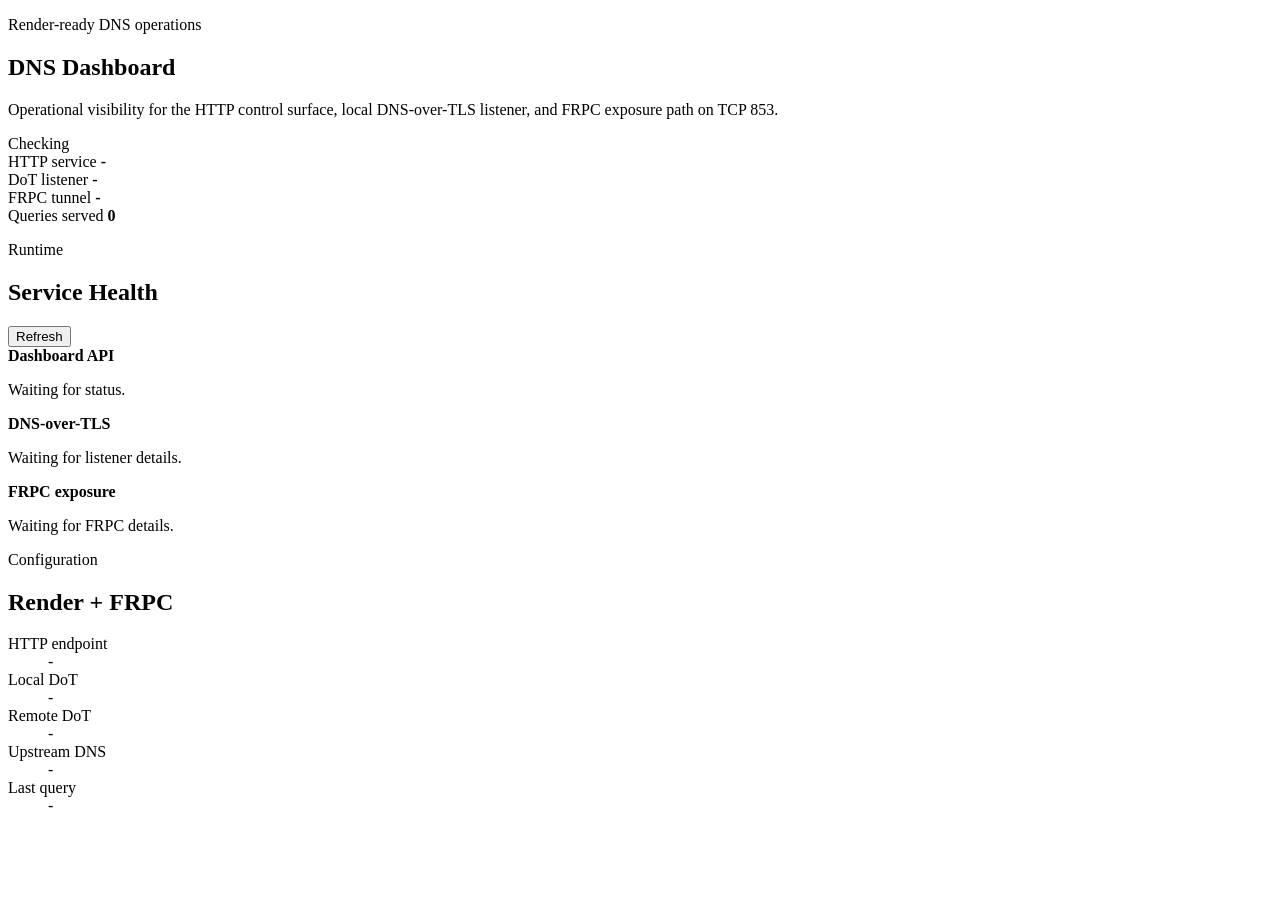
==== app/static/index.html @ 8aef6c22 "Refine dashboard status layout" ====
<!doctype html>
<html lang="en">
  <head>
    <meta charset="utf-8">
    <meta name="viewport" content="width=device-width, initial-scale=1">
    <title>DNS Dashboard</title>
    <link rel="stylesheet" href="/styles.css">
  </head>
  <body>
    <main class="shell">
      <section class="hero">
        <div>
          <p class="eyebrow">Render-ready DNS operations</p>
          <h1>DNS Dashboard</h1>
          <p class="subhead">Operational visibility for the HTTP control surface, local DNS-over-TLS listener, and FRPC exposure path on TCP 853.</p>
        </div>
        <div class="status-pill" id="overallStatus">Checking</div>
      </section>

      <section class="grid metrics" aria-label="Service metrics">
        <article>
          <span>HTTP service</span>
          <strong id="httpStatus">-</strong>
        </article>
        <article>
          <span>DoT listener</span>
          <strong id="dotStatus">-</strong>
        </article>
        <article>
          <span>FRPC tunnel</span>
          <strong id="frpcStatus">-</strong>
        </article>
        <article>
          <span>Queries served</span>
          <strong id="queryCount">0</strong>
        </article>
      </section>

      <section class="layout">
        <div class="panel">
          <div class="panel-head">
            <div>
              <p class="eyebrow">Runtime</p>
              <h2>Service Health</h2>
            </div>
            <button id="refreshButton" type="button">Refresh</button>
          </div>
          <div class="timeline">
            <div>
              <span class="dot ok" id="apiDot"></span>
              <div>
                <strong>Dashboard API</strong>
                <p id="apiDetail">Waiting for status.</p>
              </div>
            </div>
            <div>
              <span class="dot neutral" id="dotDot"></span>
              <div>
                <strong>DNS-over-TLS</strong>
                <p id="dotDetail">Waiting for listener details.</p>
              </div>
            </div>
            <div>
              <span class="dot neutral" id="frpcDot"></span>
              <div>
                <strong>FRPC exposure</strong>
                <p id="frpcDetail">Waiting for FRPC details.</p>
              </div>
            </div>
          </div>
        </div>

        <aside class="panel config-panel">
          <p class="eyebrow">Configuration</p>
          <h2>Render + FRPC</h2>
          <dl>
            <div><dt>HTTP endpoint</dt><dd id="httpPort">-</dd></div>
            <div><dt>Local DoT</dt><dd id="dotPort">-</dd></div>
            <div><dt>Remote DoT</dt><dd id="remotePort">-</dd></div>
            <div><dt>Upstream DNS</dt><dd id="upstreamDns">-</dd></div>
            <div><dt>Last query</dt><dd id="lastQuery">-</dd></div>
          </dl>
          <p class="note" id="frpcError"></p>
          <p class="note subtle" id="frpcLog"></p>
        </aside>
      </section>
    </main>
    <script src="/app.js"></script>
  </body>
</html>
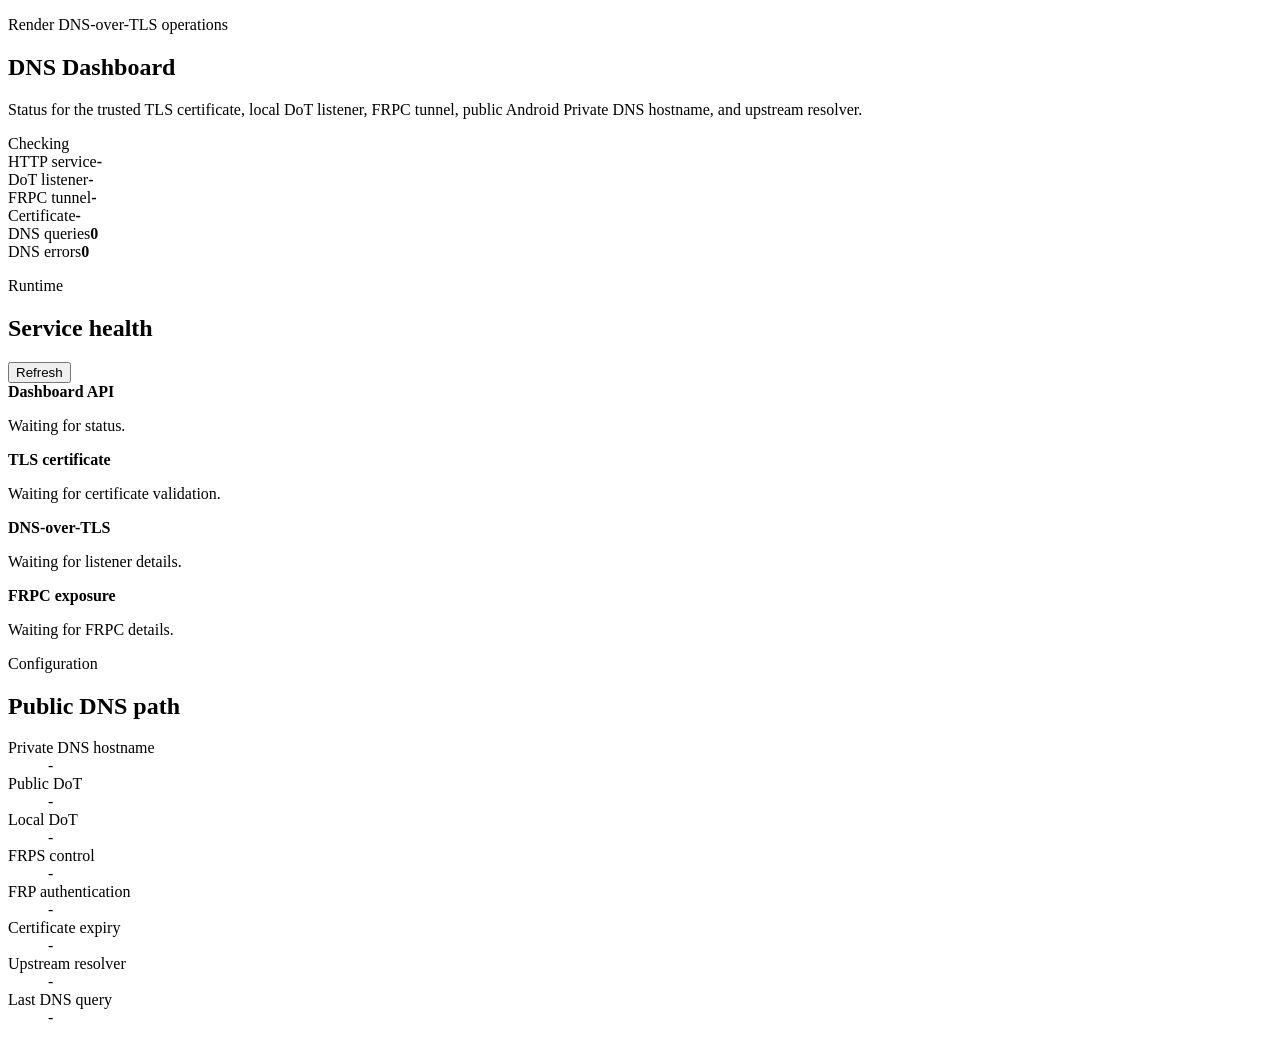
==== commit bcf9bce9: "Expand production dashboard status" ====
--- a/app/static/index.html
+++ b/app/static/index.html
@@ -10,30 +10,20 @@
     <main class="shell">
       <section class="hero">
         <div>
-          <p class="eyebrow">Render-ready DNS operations</p>
+          <p class="eyebrow">Render DNS-over-TLS operations</p>
           <h1>DNS Dashboard</h1>
-          <p class="subhead">Operational visibility for the HTTP control surface, local DNS-over-TLS listener, and FRPC exposure path on TCP 853.</p>
+          <p class="subhead">Status for the trusted TLS certificate, local DoT listener, FRPC tunnel, public Android Private DNS hostname, and upstream resolver.</p>
         </div>
         <div class="status-pill" id="overallStatus">Checking</div>
       </section>
 
       <section class="grid metrics" aria-label="Service metrics">
-        <article>
-          <span>HTTP service</span>
-          <strong id="httpStatus">-</strong>
-        </article>
-        <article>
-          <span>DoT listener</span>
-          <strong id="dotStatus">-</strong>
-        </article>
-        <article>
-          <span>FRPC tunnel</span>
-          <strong id="frpcStatus">-</strong>
-        </article>
-        <article>
-          <span>Queries served</span>
-          <strong id="queryCount">0</strong>
-        </article>
+        <article><span>HTTP service</span><strong id="httpStatus">-</strong></article>
+        <article><span>DoT listener</span><strong id="dotStatus">-</strong></article>
+        <article><span>FRPC tunnel</span><strong id="frpcStatus">-</strong></article>
+        <article><span>Certificate</span><strong id="certificateStatus">-</strong></article>
+        <article><span>DNS queries</span><strong id="queryCount">0</strong></article>
+        <article><span>DNS errors</span><strong id="errorCount">0</strong></article>
       </section>
 
       <section class="layout">
@@ -41,46 +31,44 @@
           <div class="panel-head">
             <div>
               <p class="eyebrow">Runtime</p>
-              <h2>Service Health</h2>
+              <h2>Service health</h2>
             </div>
             <button id="refreshButton" type="button">Refresh</button>
           </div>
           <div class="timeline">
             <div>
               <span class="dot ok" id="apiDot"></span>
-              <div>
-                <strong>Dashboard API</strong>
-                <p id="apiDetail">Waiting for status.</p>
-              </div>
+              <div><strong>Dashboard API</strong><p id="apiDetail">Waiting for status.</p></div>
+            </div>
+            <div>
+              <span class="dot neutral" id="certificateDot"></span>
+              <div><strong>TLS certificate</strong><p id="certificateDetail">Waiting for certificate validation.</p></div>
             </div>
             <div>
               <span class="dot neutral" id="dotDot"></span>
-              <div>
-                <strong>DNS-over-TLS</strong>
-                <p id="dotDetail">Waiting for listener details.</p>
-              </div>
+              <div><strong>DNS-over-TLS</strong><p id="dotDetail">Waiting for listener details.</p></div>
             </div>
             <div>
               <span class="dot neutral" id="frpcDot"></span>
-              <div>
-                <strong>FRPC exposure</strong>
-                <p id="frpcDetail">Waiting for FRPC details.</p>
-              </div>
+              <div><strong>FRPC exposure</strong><p id="frpcDetail">Waiting for FRPC details.</p></div>
             </div>
           </div>
         </div>
 
         <aside class="panel config-panel">
           <p class="eyebrow">Configuration</p>
-          <h2>Render + FRPC</h2>
+          <h2>Public DNS path</h2>
           <dl>
-            <div><dt>HTTP endpoint</dt><dd id="httpPort">-</dd></div>
-            <div><dt>Local DoT</dt><dd id="dotPort">-</dd></div>
-            <div><dt>Remote DoT</dt><dd id="remotePort">-</dd></div>
-            <div><dt>Upstream DNS</dt><dd id="upstreamDns">-</dd></div>
-            <div><dt>Last query</dt><dd id="lastQuery">-</dd></div>
+            <div><dt>Private DNS hostname</dt><dd id="publicHostname">-</dd></div>
+            <div><dt>Public DoT</dt><dd id="publicDot">-</dd></div>
+            <div><dt>Local DoT</dt><dd id="localDot">-</dd></div>
+            <div><dt>FRPS control</dt><dd id="frpsControl">-</dd></div>
+            <div><dt>FRP authentication</dt><dd id="authMode">-</dd></div>
+            <div><dt>Certificate expiry</dt><dd id="certificateExpiry">-</dd></div>
+            <div><dt>Upstream resolver</dt><dd id="upstreamDns">-</dd></div>
+            <div><dt>Last DNS query</dt><dd id="lastQuery">-</dd></div>
           </dl>
-          <p class="note" id="frpcError"></p>
+          <p class="note" id="serviceError"></p>
           <p class="note subtle" id="frpcLog"></p>
         </aside>
       </section>
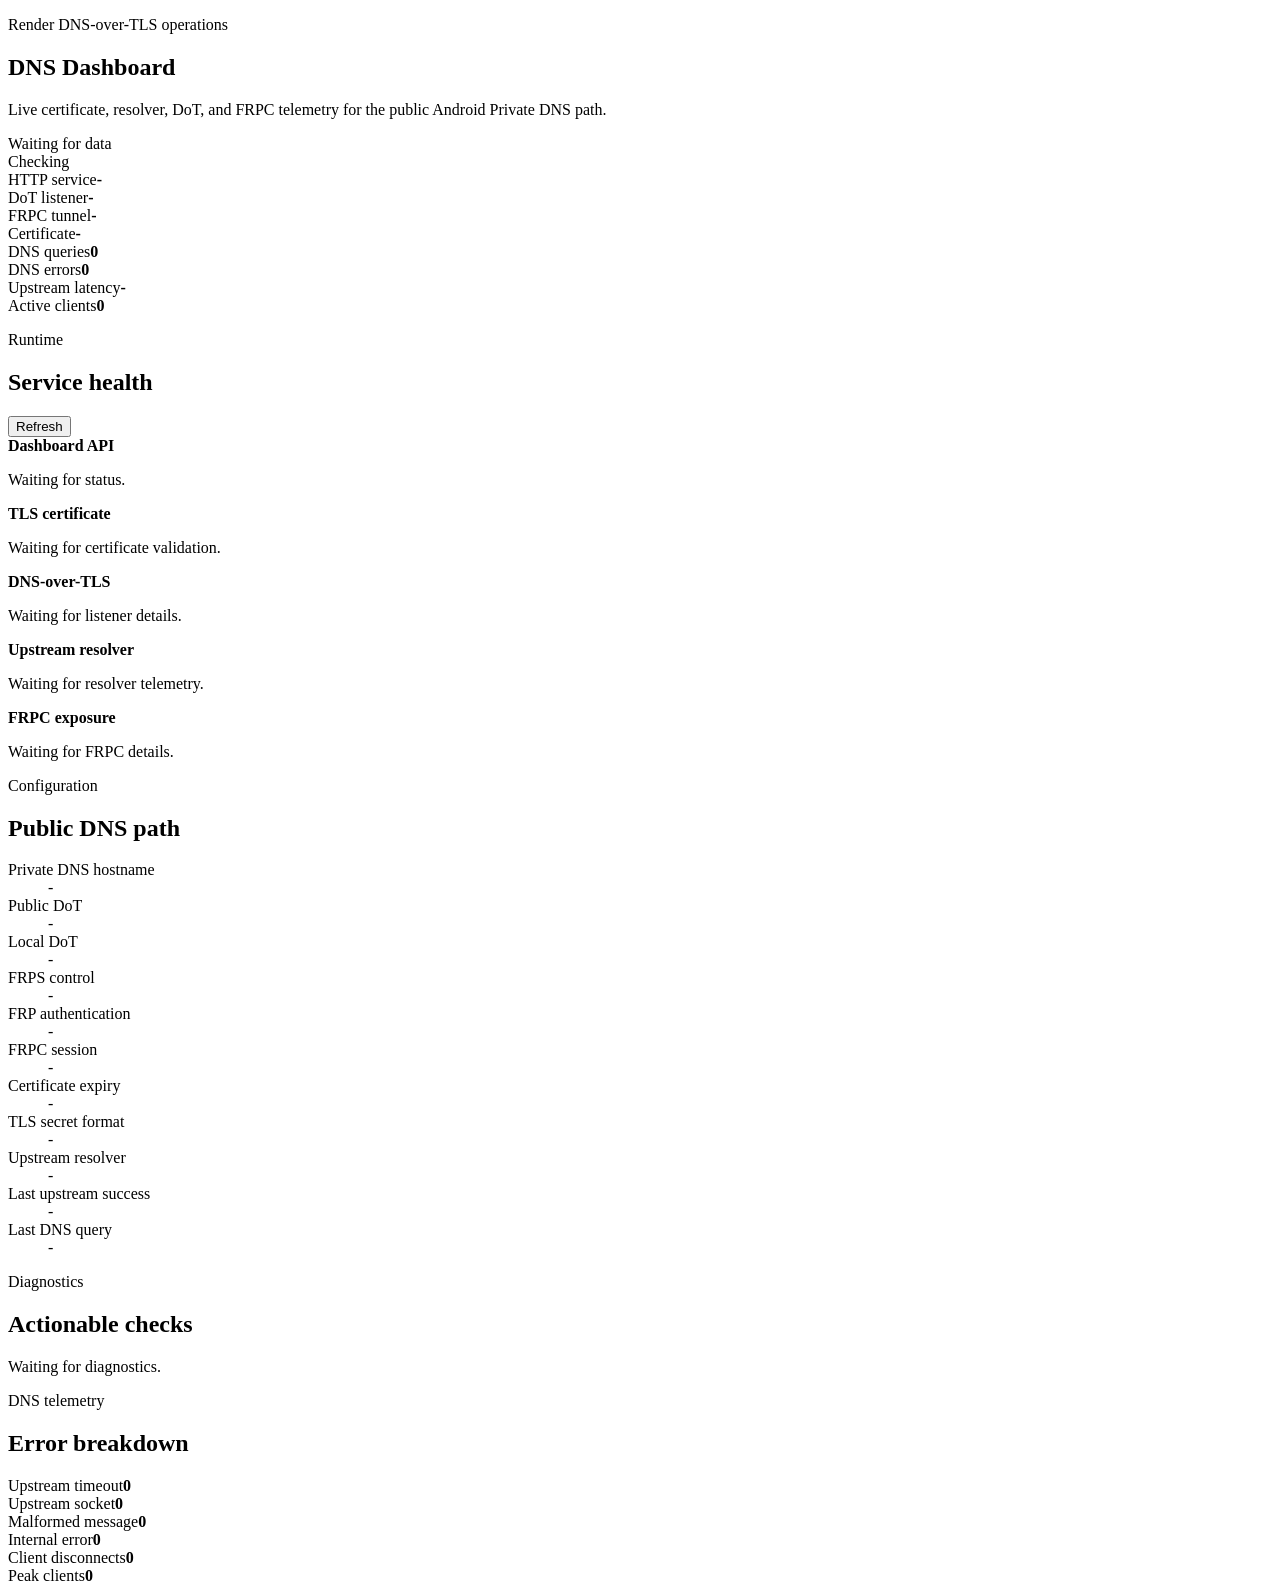
==== commit 43e3de63: "Expand dashboard layout and telemetry panels" ====
--- a/app/static/index.html
+++ b/app/static/index.html
@@ -12,9 +12,17 @@
         <div>
           <p class="eyebrow">Render DNS-over-TLS operations</p>
           <h1>DNS Dashboard</h1>
-          <p class="subhead">Status for the trusted TLS certificate, local DoT listener, FRPC tunnel, public Android Private DNS hostname, and upstream resolver.</p>
+          <p class="subhead">Live certificate, resolver, DoT, and FRPC telemetry for the public Android Private DNS path.</p>
         </div>
-        <div class="status-pill" id="overallStatus">Checking</div>
+        <div class="hero-actions">
+          <span class="updated" id="lastUpdated">Waiting for data</span>
+          <div class="status-pill" id="overallStatus">Checking</div>
+        </div>
+      </section>
+
+      <section class="alert" id="certificateBanner" hidden>
+        <strong id="certificateBannerTitle">Certificate notice</strong>
+        <span id="certificateBannerText"></span>
       </section>
 
       <section class="grid metrics" aria-label="Service metrics">
@@ -24,6 +32,8 @@
         <article><span>Certificate</span><strong id="certificateStatus">-</strong></article>
         <article><span>DNS queries</span><strong id="queryCount">0</strong></article>
         <article><span>DNS errors</span><strong id="errorCount">0</strong></article>
+        <article><span>Upstream latency</span><strong id="upstreamLatency">-</strong></article>
+        <article><span>Active clients</span><strong id="activeConnections">0</strong></article>
       </section>
 
       <section class="layout">
@@ -49,6 +59,10 @@
               <div><strong>DNS-over-TLS</strong><p id="dotDetail">Waiting for listener details.</p></div>
             </div>
             <div>
+              <span class="dot neutral" id="upstreamDot"></span>
+              <div><strong>Upstream resolver</strong><p id="upstreamDetail">Waiting for resolver telemetry.</p></div>
+            </div>
+            <div>
               <span class="dot neutral" id="frpcDot"></span>
               <div><strong>FRPC exposure</strong><p id="frpcDetail">Waiting for FRPC details.</p></div>
             </div>
@@ -64,14 +78,40 @@
             <div><dt>Local DoT</dt><dd id="localDot">-</dd></div>
             <div><dt>FRPS control</dt><dd id="frpsControl">-</dd></div>
             <div><dt>FRP authentication</dt><dd id="authMode">-</dd></div>
+            <div><dt>FRPC session</dt><dd id="frpcSession">-</dd></div>
             <div><dt>Certificate expiry</dt><dd id="certificateExpiry">-</dd></div>
+            <div><dt>TLS secret format</dt><dd id="tlsSecretFormat">-</dd></div>
             <div><dt>Upstream resolver</dt><dd id="upstreamDns">-</dd></div>
+            <div><dt>Last upstream success</dt><dd id="lastUpstreamSuccess">-</dd></div>
             <div><dt>Last DNS query</dt><dd id="lastQuery">-</dd></div>
           </dl>
           <p class="note" id="serviceError"></p>
           <p class="note subtle" id="frpcLog"></p>
         </aside>
       </section>
+
+      <section class="lower-grid">
+        <article class="panel">
+          <p class="eyebrow">Diagnostics</p>
+          <h2>Actionable checks</h2>
+          <div class="diagnostics" id="diagnosticsList">
+            <p class="empty">Waiting for diagnostics.</p>
+          </div>
+        </article>
+
+        <article class="panel">
+          <p class="eyebrow">DNS telemetry</p>
+          <h2>Error breakdown</h2>
+          <div class="error-grid">
+            <div><span>Upstream timeout</span><strong id="timeoutErrors">0</strong></div>
+            <div><span>Upstream socket</span><strong id="socketErrors">0</strong></div>
+            <div><span>Malformed message</span><strong id="malformedErrors">0</strong></div>
+            <div><span>Internal error</span><strong id="internalErrors">0</strong></div>
+            <div><span>Client disconnects</span><strong id="clientDisconnects">0</strong></div>
+            <div><span>Peak clients</span><strong id="peakConnections">0</strong></div>
+          </div>
+        </article>
+      </section>
     </main>
     <script src="/app.js"></script>
   </body>
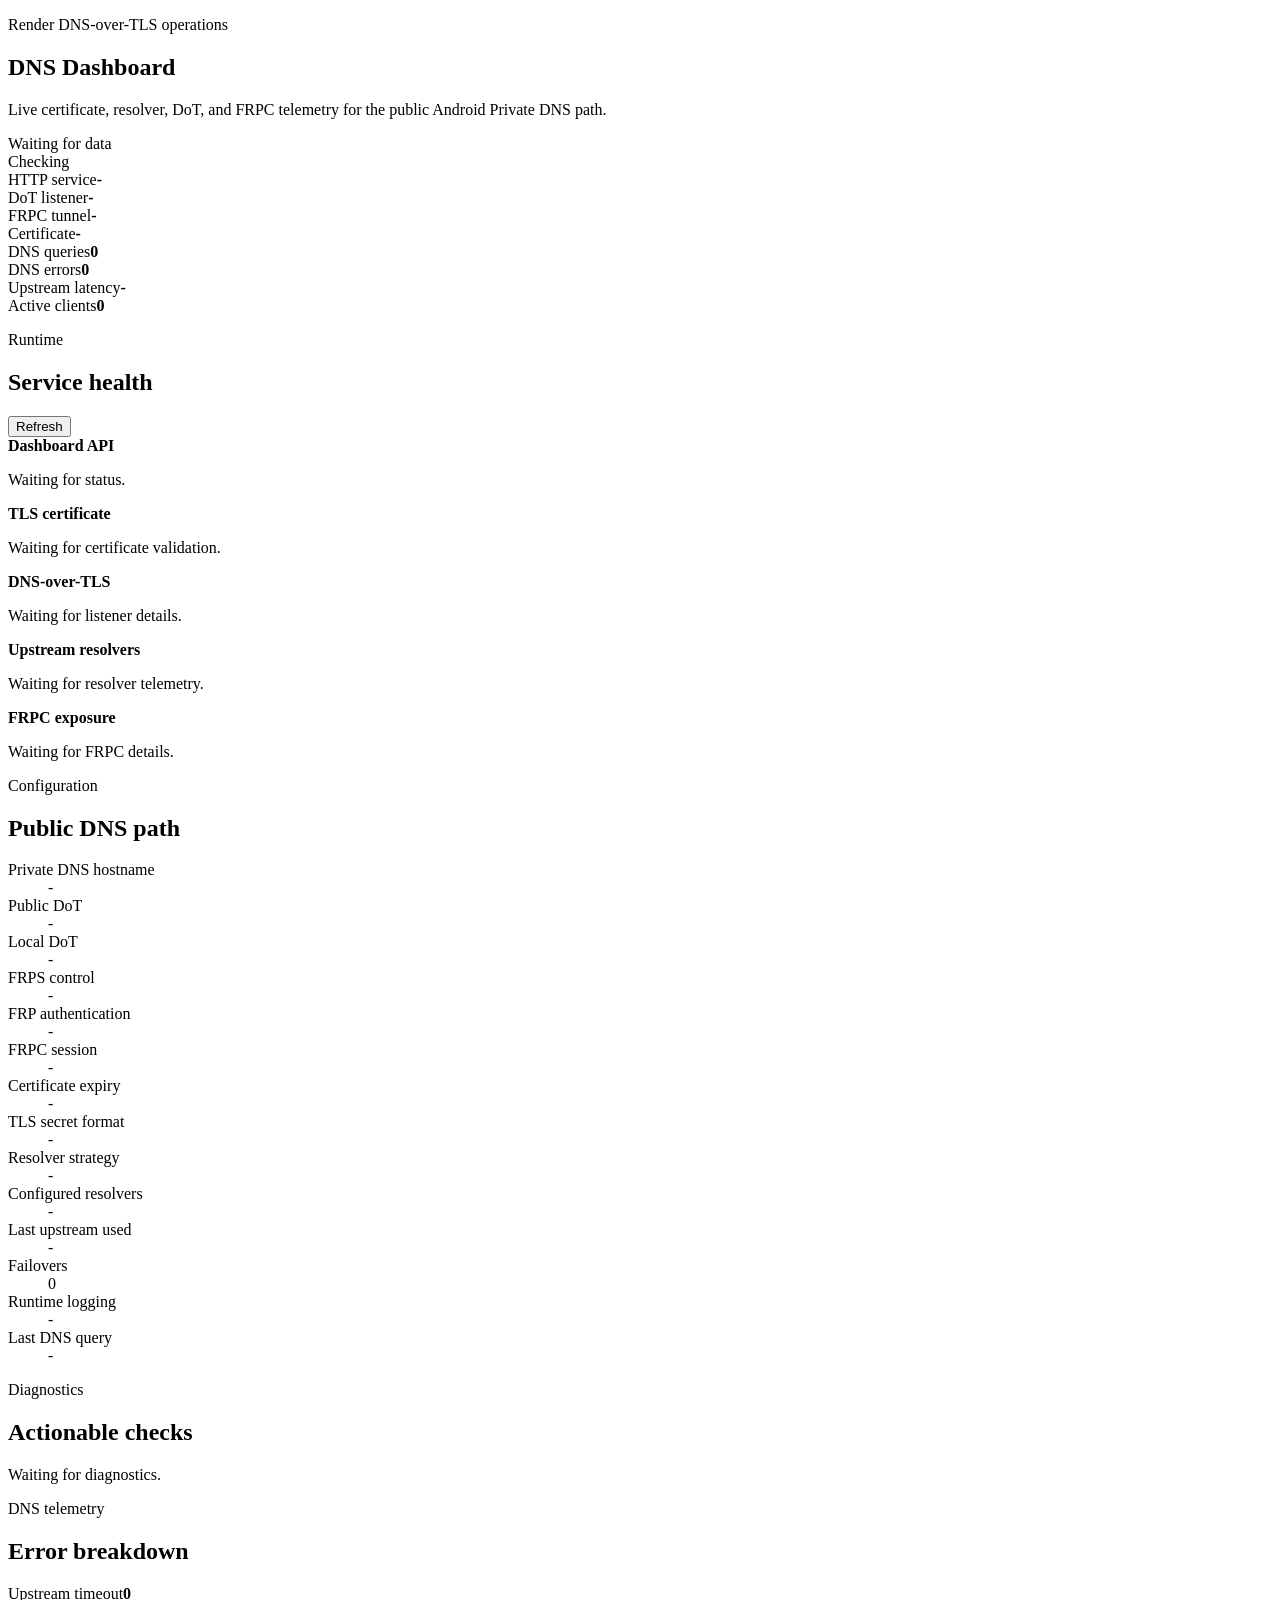
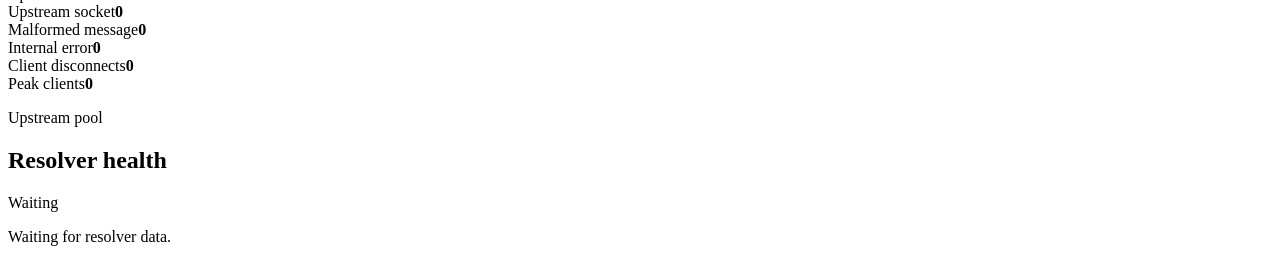
==== commit 745349b3: "Improve mobile dashboard and resolver pool UI" ====
--- a/app/static/index.html
+++ b/app/static/index.html
@@ -60,7 +60,7 @@
             </div>
             <div>
               <span class="dot neutral" id="upstreamDot"></span>
-              <div><strong>Upstream resolver</strong><p id="upstreamDetail">Waiting for resolver telemetry.</p></div>
+              <div><strong>Upstream resolvers</strong><p id="upstreamDetail">Waiting for resolver telemetry.</p></div>
             </div>
             <div>
               <span class="dot neutral" id="frpcDot"></span>
@@ -81,12 +81,14 @@
             <div><dt>FRPC session</dt><dd id="frpcSession">-</dd></div>
             <div><dt>Certificate expiry</dt><dd id="certificateExpiry">-</dd></div>
             <div><dt>TLS secret format</dt><dd id="tlsSecretFormat">-</dd></div>
-            <div><dt>Upstream resolver</dt><dd id="upstreamDns">-</dd></div>
-            <div><dt>Last upstream success</dt><dd id="lastUpstreamSuccess">-</dd></div>
+            <div><dt>Resolver strategy</dt><dd id="upstreamStrategy">-</dd></div>
+            <div><dt>Configured resolvers</dt><dd id="upstreamDns">-</dd></div>
+            <div><dt>Last upstream used</dt><dd id="lastUpstreamUsed">-</dd></div>
+            <div><dt>Failovers</dt><dd id="upstreamFailovers">0</dd></div>
+            <div><dt>Runtime logging</dt><dd id="runtimeLogging">-</dd></div>
             <div><dt>Last DNS query</dt><dd id="lastQuery">-</dd></div>
           </dl>
           <p class="note" id="serviceError"></p>
-          <p class="note subtle" id="frpcLog"></p>
         </aside>
       </section>
 
@@ -112,6 +114,19 @@
           </div>
         </article>
       </section>
+
+      <section class="panel resolver-panel">
+        <div class="panel-head">
+          <div>
+            <p class="eyebrow">Upstream pool</p>
+            <h2>Resolver health</h2>
+          </div>
+          <span class="mini-pill" id="upstreamPoolStatus">Waiting</span>
+        </div>
+        <div class="resolver-grid" id="resolverGrid">
+          <p class="empty">Waiting for resolver data.</p>
+        </div>
+      </section>
     </main>
     <script src="/app.js"></script>
   </body>
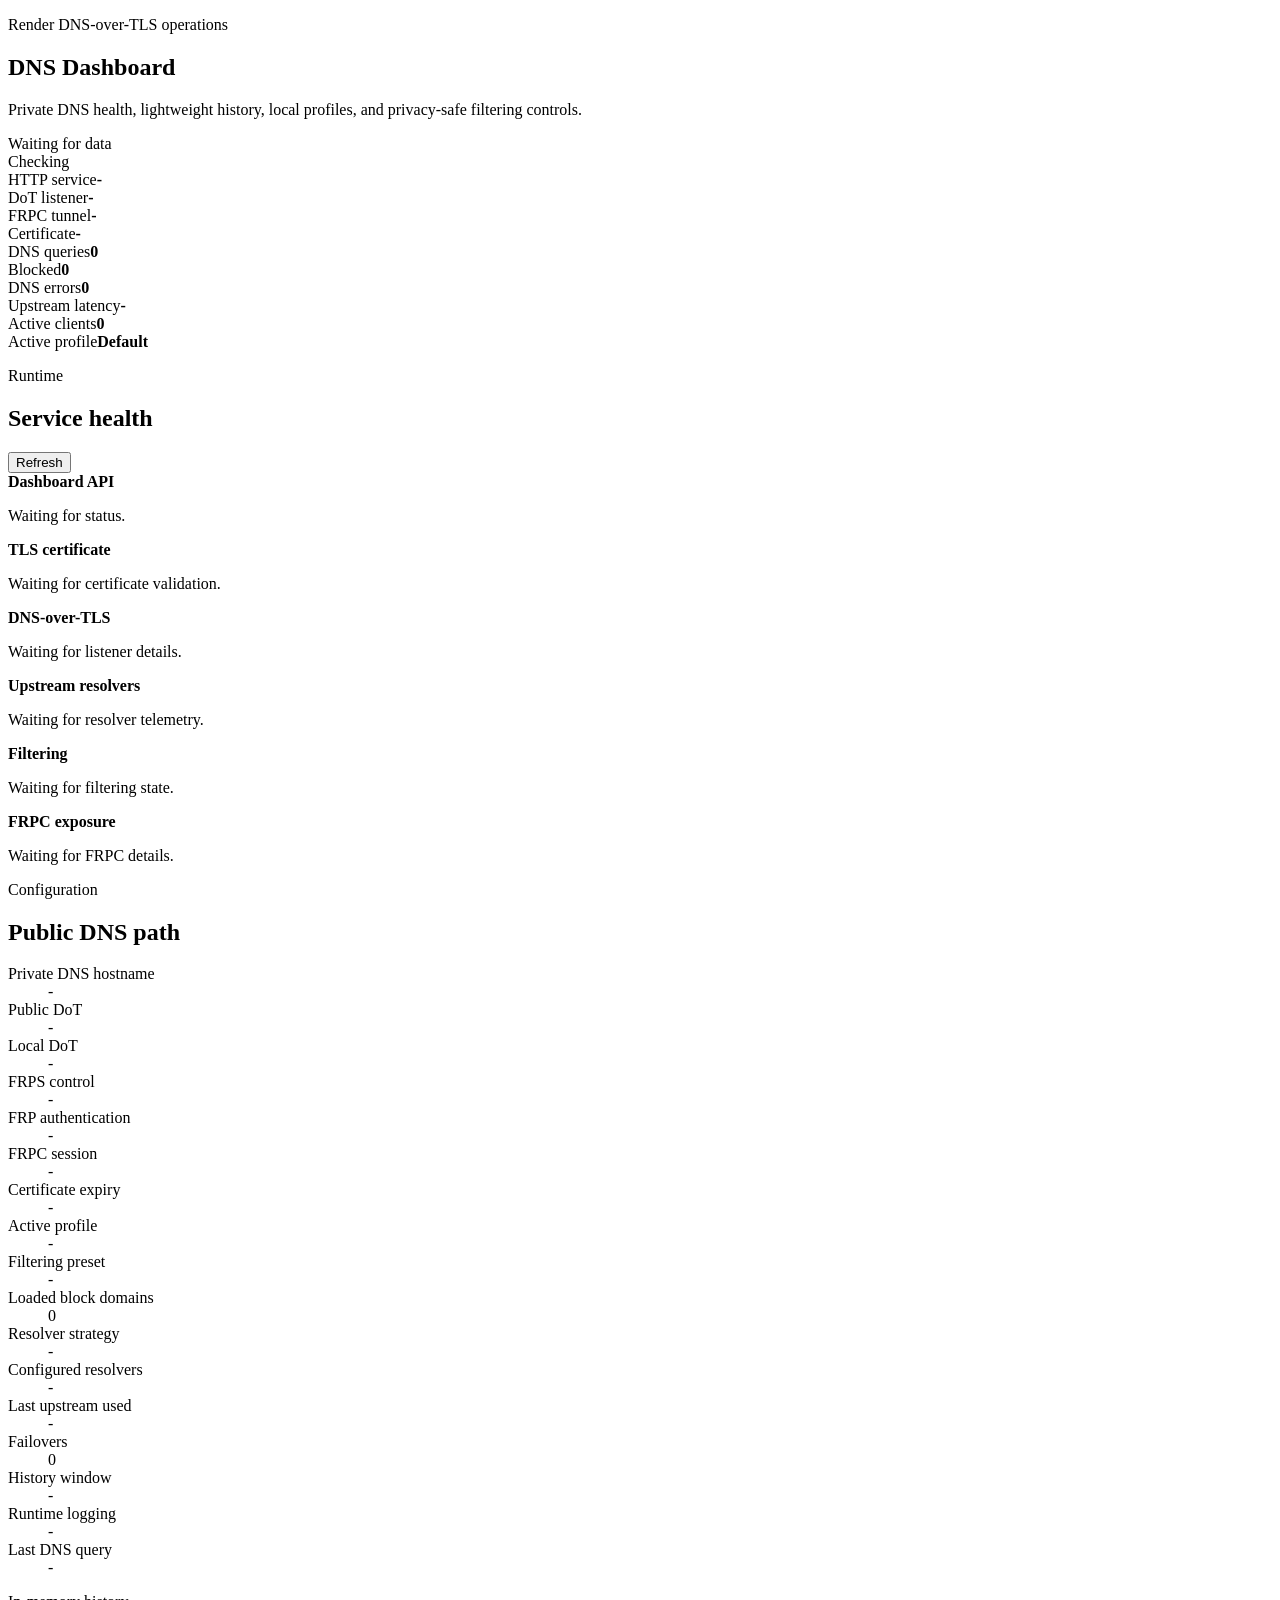
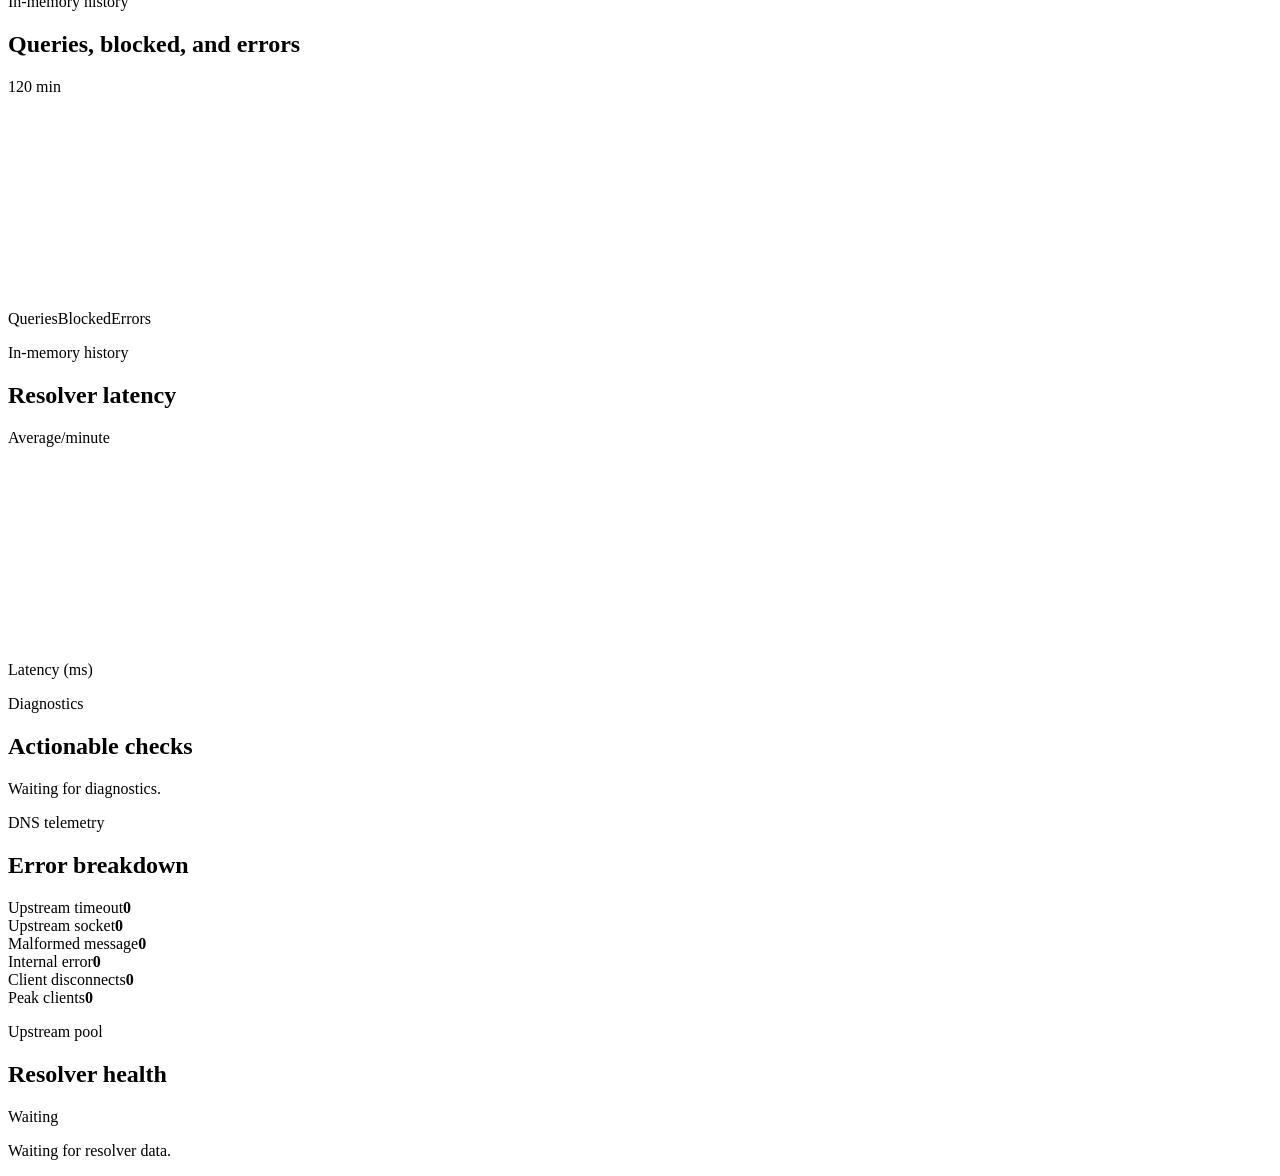
==== commit 9b54ab42: "Add charts and profile control dashboard" ====
--- a/app/static/index.html
+++ b/app/static/index.html
@@ -12,7 +12,7 @@
         <div>
           <p class="eyebrow">Render DNS-over-TLS operations</p>
           <h1>DNS Dashboard</h1>
-          <p class="subhead">Live certificate, resolver, DoT, and FRPC telemetry for the public Android Private DNS path.</p>
+          <p class="subhead">Private DNS health, lightweight history, local profiles, and privacy-safe filtering controls.</p>
         </div>
         <div class="hero-actions">
           <span class="updated" id="lastUpdated">Waiting for data</span>
@@ -31,9 +31,11 @@
         <article><span>FRPC tunnel</span><strong id="frpcStatus">-</strong></article>
         <article><span>Certificate</span><strong id="certificateStatus">-</strong></article>
         <article><span>DNS queries</span><strong id="queryCount">0</strong></article>
+        <article><span>Blocked</span><strong id="blockedCount">0</strong></article>
         <article><span>DNS errors</span><strong id="errorCount">0</strong></article>
         <article><span>Upstream latency</span><strong id="upstreamLatency">-</strong></article>
         <article><span>Active clients</span><strong id="activeConnections">0</strong></article>
+        <article><span>Active profile</span><strong id="activeProfileMetric">Default</strong></article>
       </section>
 
       <section class="layout">
@@ -63,6 +65,10 @@
               <div><strong>Upstream resolvers</strong><p id="upstreamDetail">Waiting for resolver telemetry.</p></div>
             </div>
             <div>
+              <span class="dot neutral" id="filterDot"></span>
+              <div><strong>Filtering</strong><p id="filterDetail">Waiting for filtering state.</p></div>
+            </div>
+            <div>
               <span class="dot neutral" id="frpcDot"></span>
               <div><strong>FRPC exposure</strong><p id="frpcDetail">Waiting for FRPC details.</p></div>
             </div>
@@ -80,11 +86,14 @@
             <div><dt>FRP authentication</dt><dd id="authMode">-</dd></div>
             <div><dt>FRPC session</dt><dd id="frpcSession">-</dd></div>
             <div><dt>Certificate expiry</dt><dd id="certificateExpiry">-</dd></div>
-            <div><dt>TLS secret format</dt><dd id="tlsSecretFormat">-</dd></div>
+            <div><dt>Active profile</dt><dd id="activeProfile">-</dd></div>
+            <div><dt>Filtering preset</dt><dd id="filterPresetStatus">-</dd></div>
+            <div><dt>Loaded block domains</dt><dd id="loadedBlockDomains">0</dd></div>
             <div><dt>Resolver strategy</dt><dd id="upstreamStrategy">-</dd></div>
             <div><dt>Configured resolvers</dt><dd id="upstreamDns">-</dd></div>
             <div><dt>Last upstream used</dt><dd id="lastUpstreamUsed">-</dd></div>
             <div><dt>Failovers</dt><dd id="upstreamFailovers">0</dd></div>
+            <div><dt>History window</dt><dd id="historyWindow">-</dd></div>
             <div><dt>Runtime logging</dt><dd id="runtimeLogging">-</dd></div>
             <div><dt>Last DNS query</dt><dd id="lastQuery">-</dd></div>
           </dl>
@@ -92,15 +101,31 @@
         </aside>
       </section>
 
+      <section class="chart-grid">
+        <article class="panel chart-panel">
+          <div class="panel-head">
+            <div><p class="eyebrow">In-memory history</p><h2>Queries, blocked, and errors</h2></div>
+            <span class="mini-pill" id="trafficChartRange">120 min</span>
+          </div>
+          <canvas id="trafficChart" height="210" aria-label="DNS traffic history chart"></canvas>
+          <div class="chart-legend"><span class="legend-query">Queries</span><span class="legend-blocked">Blocked</span><span class="legend-error">Errors</span></div>
+        </article>
+        <article class="panel chart-panel">
+          <div class="panel-head">
+            <div><p class="eyebrow">In-memory history</p><h2>Resolver latency</h2></div>
+            <span class="mini-pill">Average/minute</span>
+          </div>
+          <canvas id="latencyChart" height="210" aria-label="Resolver latency history chart"></canvas>
+          <div class="chart-legend"><span class="legend-latency">Latency (ms)</span></div>
+        </article>
+      </section>
+
       <section class="lower-grid">
         <article class="panel">
           <p class="eyebrow">Diagnostics</p>
           <h2>Actionable checks</h2>
-          <div class="diagnostics" id="diagnosticsList">
-            <p class="empty">Waiting for diagnostics.</p>
-          </div>
+          <div class="diagnostics" id="diagnosticsList"><p class="empty">Waiting for diagnostics.</p></div>
         </article>
-
         <article class="panel">
           <p class="eyebrow">DNS telemetry</p>
           <h2>Error breakdown</h2>
@@ -117,15 +142,47 @@
 
       <section class="panel resolver-panel">
         <div class="panel-head">
-          <div>
-            <p class="eyebrow">Upstream pool</p>
-            <h2>Resolver health</h2>
-          </div>
+          <div><p class="eyebrow">Upstream pool</p><h2>Resolver health</h2></div>
           <span class="mini-pill" id="upstreamPoolStatus">Waiting</span>
         </div>
-        <div class="resolver-grid" id="resolverGrid">
-          <p class="empty">Waiting for resolver data.</p>
+        <div class="resolver-grid" id="resolverGrid"><p class="empty">Waiting for resolver data.</p></div>
+      </section>
+
+      <section class="panel controls-panel" id="controlsPanel" hidden>
+        <div class="panel-head">
+          <div>
+            <p class="eyebrow">Local profile manager</p>
+            <h2>DNS controls</h2>
+            <p class="section-copy">NextDNS-style local profiles. Changes apply immediately but remain in memory until the service restarts. Export profiles to keep a backup.</p>
+          </div>
+          <span class="mini-pill warn">Runtime-only</span>
         </div>
+
+        <div class="profile-toolbar">
+          <label><span>Profile</span><select id="profileSelect"></select></label>
+          <button id="activateProfileButton" type="button">Activate</button>
+          <button id="newProfileButton" type="button" class="secondary">New</button>
+          <button id="duplicateProfileButton" type="button" class="secondary">Duplicate</button>
+          <button id="deleteProfileButton" type="button" class="danger">Delete</button>
+        </div>
+
+        <form id="profileForm" class="control-form">
+          <input id="profileId" type="hidden">
+          <label><span>Profile name</span><input id="profileName" maxlength="64" required></label>
+          <label class="wide"><span>Upstream resolvers</span><textarea id="profileUpstreams" rows="3" placeholder="1.1.1.1:53,9.9.9.9:53"></textarea><small>Comma-separated. Up to eight resolvers.</small></label>
+          <label><span>Resolver strategy</span><select id="profileStrategy"><option value="primary_failover">Primary failover</option><option value="round_robin">Round robin</option></select></label>
+          <label><span>Filtering preset</span><select id="profileFilterPreset"></select></label>
+          <label class="toggle-label"><input id="profileFilterEnabled" type="checkbox"><span>Enable ad and tracker filtering</span></label>
+          <label class="wide"><span>Manual blocklist</span><textarea id="profileBlocklist" rows="7" placeholder="ads.example.com"></textarea><small>One domain per line. Subdomains are included.</small></label>
+          <label class="wide"><span>Allowlist</span><textarea id="profileAllowlist" rows="7" placeholder="allowed.example.com"></textarea><small>Allowlist overrides downloaded and manual blocking.</small></label>
+          <div class="form-actions wide">
+            <button id="saveProfileButton" type="submit">Save and activate</button>
+            <button id="refreshBlocklistButton" type="button" class="secondary">Refresh blocklist</button>
+            <button id="exportProfilesButton" type="button" class="secondary">Export profiles</button>
+            <label class="file-button secondary">Import profiles<input id="importProfilesInput" type="file" accept="application/json,.json"></label>
+          </div>
+        </form>
+        <p class="control-message" id="controlMessage"></p>
       </section>
     </main>
     <script src="/app.js"></script>
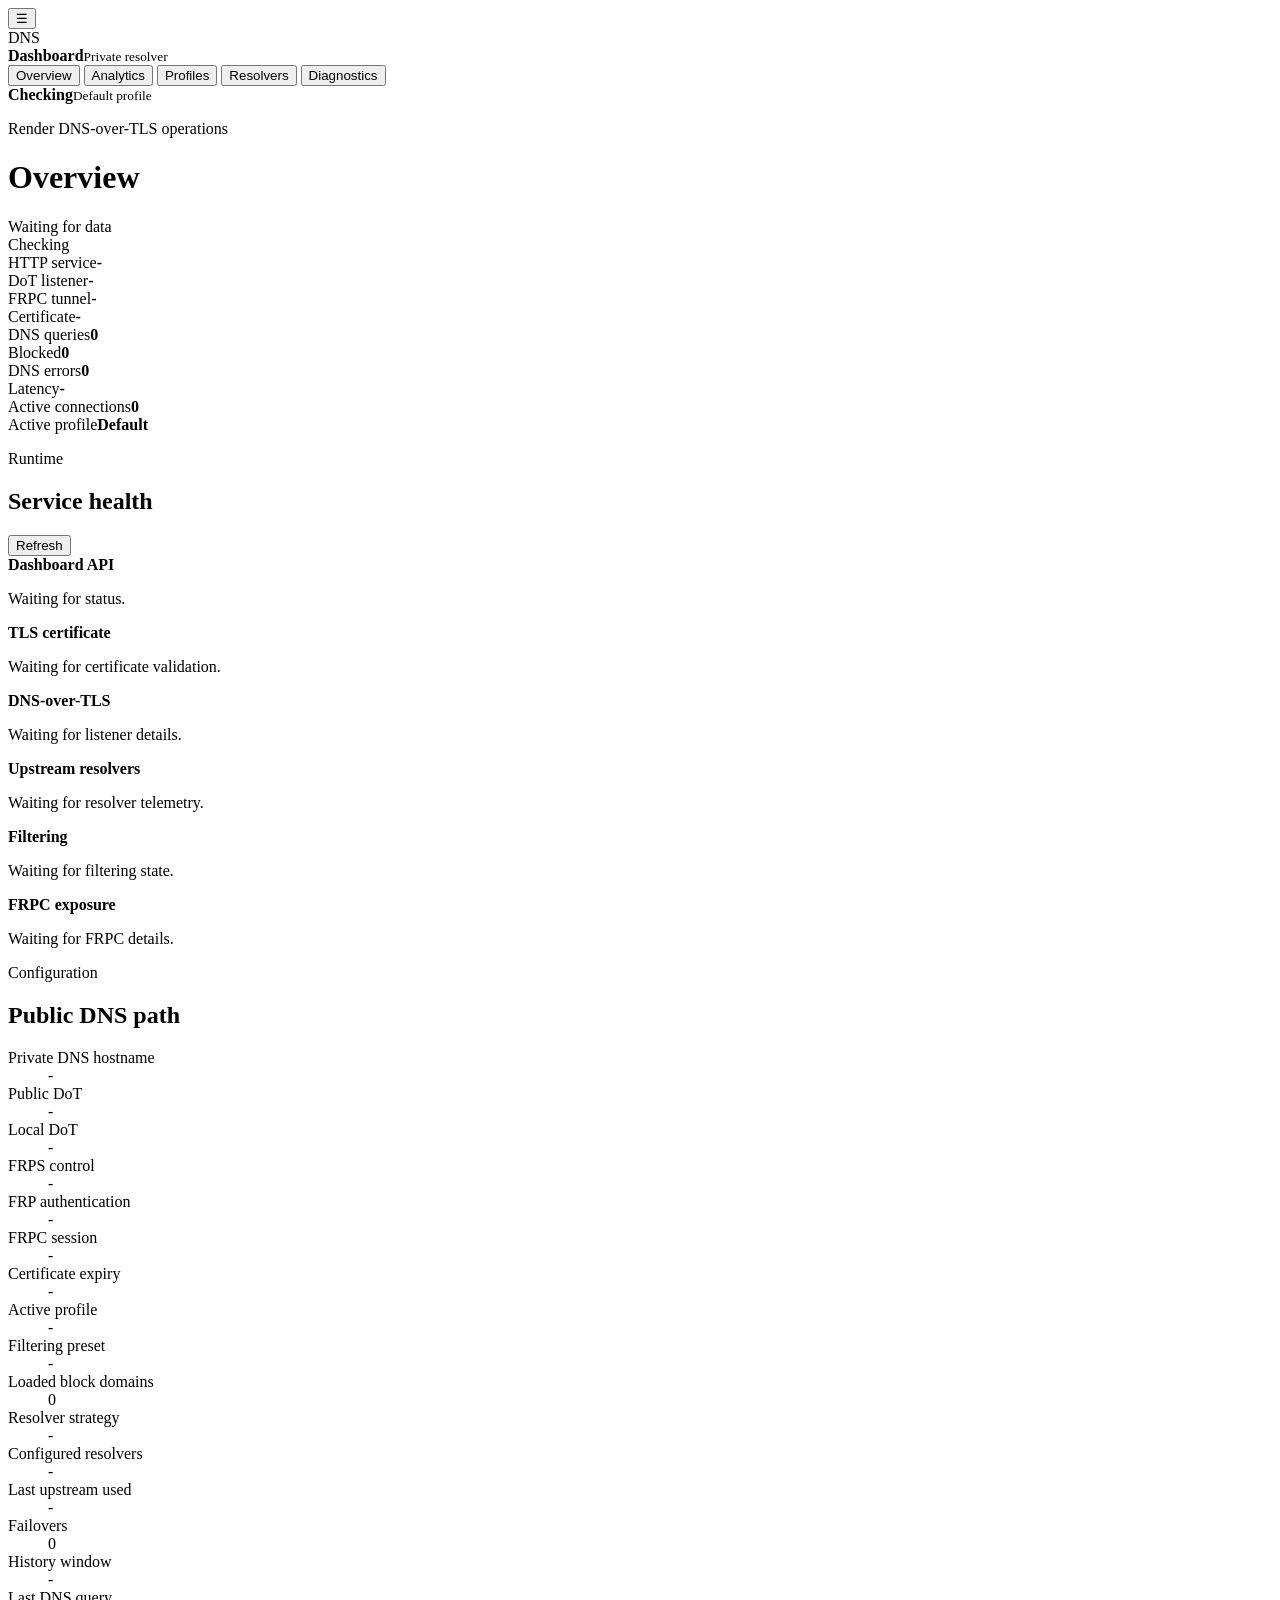
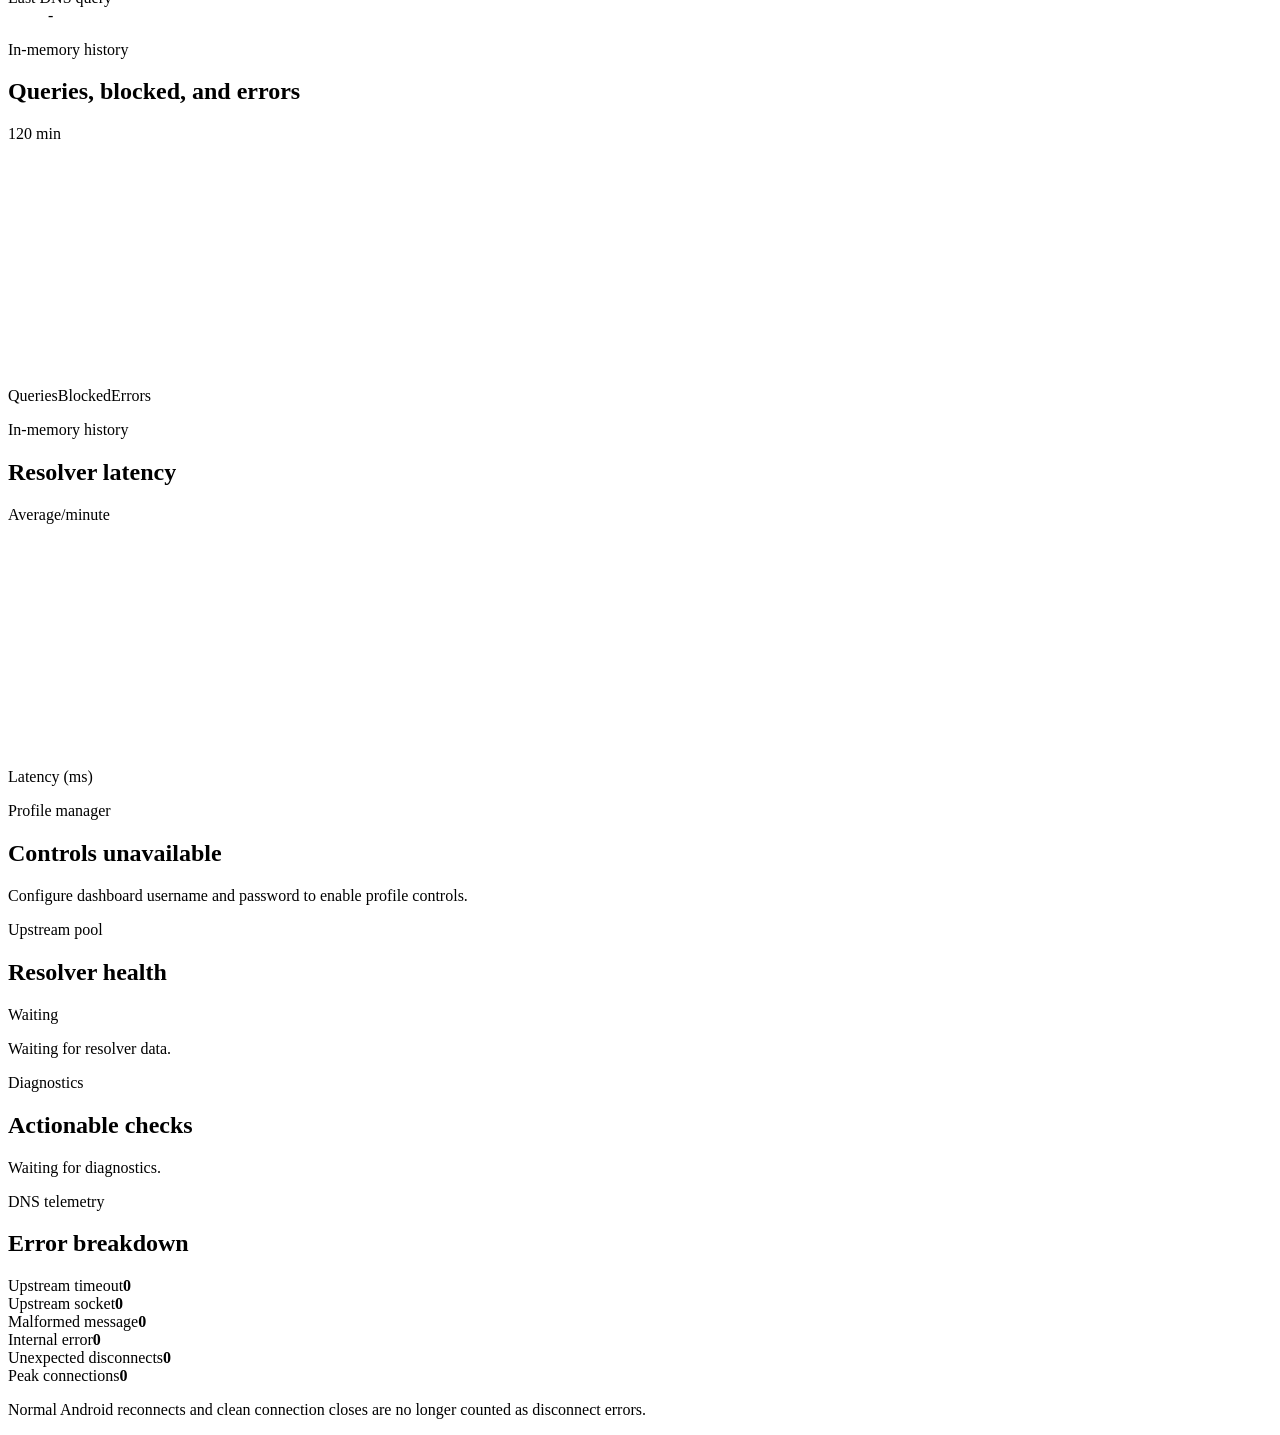
==== commit 2f3f3229: "Add sidebar navigation and custom source controls" ====
--- a/app/static/index.html
+++ b/app/static/index.html
@@ -7,184 +7,121 @@
     <link rel="stylesheet" href="/styles.css">
   </head>
   <body>
-    <main class="shell">
-      <section class="hero">
-        <div>
-          <p class="eyebrow">Render DNS-over-TLS operations</p>
-          <h1>DNS Dashboard</h1>
-          <p class="subhead">Private DNS health, lightweight history, local profiles, and privacy-safe filtering controls.</p>
-        </div>
-        <div class="hero-actions">
-          <span class="updated" id="lastUpdated">Waiting for data</span>
-          <div class="status-pill" id="overallStatus">Checking</div>
-        </div>
-      </section>
+    <div class="app-frame">
+      <button class="menu-toggle" id="menuToggle" type="button" aria-label="Open navigation">☰</button>
+      <aside class="sidebar" id="sidebar">
+        <div class="brand"><span class="brand-mark">DNS</span><div><strong>Dashboard</strong><small>Private resolver</small></div></div>
+        <nav class="nav-list" aria-label="Dashboard sections">
+          <button class="nav-button active" data-view="overview" type="button">Overview</button>
+          <button class="nav-button" data-view="analytics" type="button">Analytics</button>
+          <button class="nav-button" data-view="profiles" type="button">Profiles</button>
+          <button class="nav-button" data-view="resolvers" type="button">Resolvers</button>
+          <button class="nav-button" data-view="diagnostics" type="button">Diagnostics</button>
+        </nav>
+        <div class="sidebar-status"><span id="sidebarStatusDot" class="dot neutral"></span><div><strong id="sidebarStatusText">Checking</strong><small id="sidebarProfile">Default profile</small></div></div>
+      </aside>
+      <div class="sidebar-backdrop" id="sidebarBackdrop"></div>
 
-      <section class="alert" id="certificateBanner" hidden>
-        <strong id="certificateBannerTitle">Certificate notice</strong>
-        <span id="certificateBannerText"></span>
-      </section>
+      <main class="content-shell">
+        <header class="topbar">
+          <div><p class="eyebrow">Render DNS-over-TLS operations</p><h1 id="pageTitle">Overview</h1></div>
+          <div class="hero-actions"><span class="updated" id="lastUpdated">Waiting for data</span><div class="status-pill" id="overallStatus">Checking</div></div>
+        </header>
 
-      <section class="grid metrics" aria-label="Service metrics">
-        <article><span>HTTP service</span><strong id="httpStatus">-</strong></article>
-        <article><span>DoT listener</span><strong id="dotStatus">-</strong></article>
-        <article><span>FRPC tunnel</span><strong id="frpcStatus">-</strong></article>
-        <article><span>Certificate</span><strong id="certificateStatus">-</strong></article>
-        <article><span>DNS queries</span><strong id="queryCount">0</strong></article>
-        <article><span>Blocked</span><strong id="blockedCount">0</strong></article>
-        <article><span>DNS errors</span><strong id="errorCount">0</strong></article>
-        <article><span>Upstream latency</span><strong id="upstreamLatency">-</strong></article>
-        <article><span>Active clients</span><strong id="activeConnections">0</strong></article>
-        <article><span>Active profile</span><strong id="activeProfileMetric">Default</strong></article>
-      </section>
+        <section class="alert" id="certificateBanner" hidden><strong id="certificateBannerTitle">Certificate notice</strong><span id="certificateBannerText"></span></section>
 
-      <section class="layout">
-        <div class="panel">
-          <div class="panel-head">
-            <div>
-              <p class="eyebrow">Runtime</p>
-              <h2>Service health</h2>
-            </div>
-            <button id="refreshButton" type="button">Refresh</button>
-          </div>
-          <div class="timeline">
-            <div>
-              <span class="dot ok" id="apiDot"></span>
-              <div><strong>Dashboard API</strong><p id="apiDetail">Waiting for status.</p></div>
-            </div>
-            <div>
-              <span class="dot neutral" id="certificateDot"></span>
-              <div><strong>TLS certificate</strong><p id="certificateDetail">Waiting for certificate validation.</p></div>
-            </div>
-            <div>
-              <span class="dot neutral" id="dotDot"></span>
-              <div><strong>DNS-over-TLS</strong><p id="dotDetail">Waiting for listener details.</p></div>
-            </div>
-            <div>
-              <span class="dot neutral" id="upstreamDot"></span>
-              <div><strong>Upstream resolvers</strong><p id="upstreamDetail">Waiting for resolver telemetry.</p></div>
-            </div>
-            <div>
-              <span class="dot neutral" id="filterDot"></span>
-              <div><strong>Filtering</strong><p id="filterDetail">Waiting for filtering state.</p></div>
-            </div>
-            <div>
-              <span class="dot neutral" id="frpcDot"></span>
-              <div><strong>FRPC exposure</strong><p id="frpcDetail">Waiting for FRPC details.</p></div>
-            </div>
-          </div>
-        </div>
+        <section class="view active" data-view-panel="overview">
+          <section class="grid metrics" aria-label="Service metrics">
+            <article><span>HTTP service</span><strong id="httpStatus">-</strong></article>
+            <article><span>DoT listener</span><strong id="dotStatus">-</strong></article>
+            <article><span>FRPC tunnel</span><strong id="frpcStatus">-</strong></article>
+            <article><span>Certificate</span><strong id="certificateStatus">-</strong></article>
+            <article><span>DNS queries</span><strong id="queryCount">0</strong></article>
+            <article><span>Blocked</span><strong id="blockedCount">0</strong></article>
+            <article><span>DNS errors</span><strong id="errorCount">0</strong></article>
+            <article><span>Latency</span><strong id="upstreamLatency">-</strong></article>
+            <article><span>Active connections</span><strong id="activeConnections">0</strong></article>
+            <article><span>Active profile</span><strong id="activeProfileMetric">Default</strong></article>
+          </section>
 
-        <aside class="panel config-panel">
-          <p class="eyebrow">Configuration</p>
-          <h2>Public DNS path</h2>
-          <dl>
-            <div><dt>Private DNS hostname</dt><dd id="publicHostname">-</dd></div>
-            <div><dt>Public DoT</dt><dd id="publicDot">-</dd></div>
-            <div><dt>Local DoT</dt><dd id="localDot">-</dd></div>
-            <div><dt>FRPS control</dt><dd id="frpsControl">-</dd></div>
-            <div><dt>FRP authentication</dt><dd id="authMode">-</dd></div>
-            <div><dt>FRPC session</dt><dd id="frpcSession">-</dd></div>
-            <div><dt>Certificate expiry</dt><dd id="certificateExpiry">-</dd></div>
-            <div><dt>Active profile</dt><dd id="activeProfile">-</dd></div>
-            <div><dt>Filtering preset</dt><dd id="filterPresetStatus">-</dd></div>
-            <div><dt>Loaded block domains</dt><dd id="loadedBlockDomains">0</dd></div>
-            <div><dt>Resolver strategy</dt><dd id="upstreamStrategy">-</dd></div>
-            <div><dt>Configured resolvers</dt><dd id="upstreamDns">-</dd></div>
-            <div><dt>Last upstream used</dt><dd id="lastUpstreamUsed">-</dd></div>
-            <div><dt>Failovers</dt><dd id="upstreamFailovers">0</dd></div>
-            <div><dt>History window</dt><dd id="historyWindow">-</dd></div>
-            <div><dt>Runtime logging</dt><dd id="runtimeLogging">-</dd></div>
-            <div><dt>Last DNS query</dt><dd id="lastQuery">-</dd></div>
-          </dl>
-          <p class="note" id="serviceError"></p>
-        </aside>
-      </section>
+          <section class="layout">
+            <article class="panel">
+              <div class="panel-head"><div><p class="eyebrow">Runtime</p><h2>Service health</h2></div><button id="refreshButton" type="button">Refresh</button></div>
+              <div class="timeline">
+                <div><span class="dot ok" id="apiDot"></span><div><strong>Dashboard API</strong><p id="apiDetail">Waiting for status.</p></div></div>
+                <div><span class="dot neutral" id="certificateDot"></span><div><strong>TLS certificate</strong><p id="certificateDetail">Waiting for certificate validation.</p></div></div>
+                <div><span class="dot neutral" id="dotDot"></span><div><strong>DNS-over-TLS</strong><p id="dotDetail">Waiting for listener details.</p></div></div>
+                <div><span class="dot neutral" id="upstreamDot"></span><div><strong>Upstream resolvers</strong><p id="upstreamDetail">Waiting for resolver telemetry.</p></div></div>
+                <div><span class="dot neutral" id="filterDot"></span><div><strong>Filtering</strong><p id="filterDetail">Waiting for filtering state.</p></div></div>
+                <div><span class="dot neutral" id="frpcDot"></span><div><strong>FRPC exposure</strong><p id="frpcDetail">Waiting for FRPC details.</p></div></div>
+              </div>
+            </article>
 
-      <section class="chart-grid">
-        <article class="panel chart-panel">
-          <div class="panel-head">
-            <div><p class="eyebrow">In-memory history</p><h2>Queries, blocked, and errors</h2></div>
-            <span class="mini-pill" id="trafficChartRange">120 min</span>
-          </div>
-          <canvas id="trafficChart" height="210" aria-label="DNS traffic history chart"></canvas>
-          <div class="chart-legend"><span class="legend-query">Queries</span><span class="legend-blocked">Blocked</span><span class="legend-error">Errors</span></div>
-        </article>
-        <article class="panel chart-panel">
-          <div class="panel-head">
-            <div><p class="eyebrow">In-memory history</p><h2>Resolver latency</h2></div>
-            <span class="mini-pill">Average/minute</span>
-          </div>
-          <canvas id="latencyChart" height="210" aria-label="Resolver latency history chart"></canvas>
-          <div class="chart-legend"><span class="legend-latency">Latency (ms)</span></div>
-        </article>
-      </section>
+            <aside class="panel config-panel">
+              <p class="eyebrow">Configuration</p><h2>Public DNS path</h2>
+              <dl>
+                <div><dt>Private DNS hostname</dt><dd id="publicHostname">-</dd></div>
+                <div><dt>Public DoT</dt><dd id="publicDot">-</dd></div>
+                <div><dt>Local DoT</dt><dd id="localDot">-</dd></div>
+                <div><dt>FRPS control</dt><dd id="frpsControl">-</dd></div>
+                <div><dt>FRP authentication</dt><dd id="authMode">-</dd></div>
+                <div><dt>FRPC session</dt><dd id="frpcSession">-</dd></div>
+                <div><dt>Certificate expiry</dt><dd id="certificateExpiry">-</dd></div>
+                <div><dt>Active profile</dt><dd id="activeProfile">-</dd></div>
+                <div><dt>Filtering preset</dt><dd id="filterPresetStatus">-</dd></div>
+                <div><dt>Loaded block domains</dt><dd id="loadedBlockDomains">0</dd></div>
+                <div><dt>Resolver strategy</dt><dd id="upstreamStrategy">-</dd></div>
+                <div><dt>Configured resolvers</dt><dd id="upstreamDns">-</dd></div>
+                <div><dt>Last upstream used</dt><dd id="lastUpstreamUsed">-</dd></div>
+                <div><dt>Failovers</dt><dd id="upstreamFailovers">0</dd></div>
+                <div><dt>History window</dt><dd id="historyWindow">-</dd></div>
+                <div><dt>Last DNS query</dt><dd id="lastQuery">-</dd></div>
+              </dl>
+              <p class="note" id="serviceError"></p>
+            </aside>
+          </section>
+        </section>
 
-      <section class="lower-grid">
-        <article class="panel">
-          <p class="eyebrow">Diagnostics</p>
-          <h2>Actionable checks</h2>
-          <div class="diagnostics" id="diagnosticsList"><p class="empty">Waiting for diagnostics.</p></div>
-        </article>
-        <article class="panel">
-          <p class="eyebrow">DNS telemetry</p>
-          <h2>Error breakdown</h2>
-          <div class="error-grid">
-            <div><span>Upstream timeout</span><strong id="timeoutErrors">0</strong></div>
-            <div><span>Upstream socket</span><strong id="socketErrors">0</strong></div>
-            <div><span>Malformed message</span><strong id="malformedErrors">0</strong></div>
-            <div><span>Internal error</span><strong id="internalErrors">0</strong></div>
-            <div><span>Client disconnects</span><strong id="clientDisconnects">0</strong></div>
-            <div><span>Peak clients</span><strong id="peakConnections">0</strong></div>
-          </div>
-        </article>
-      </section>
+        <section class="view" data-view-panel="analytics">
+          <section class="chart-grid">
+            <article class="panel chart-panel"><div class="panel-head"><div><p class="eyebrow">In-memory history</p><h2>Queries, blocked, and errors</h2></div><span class="mini-pill" id="trafficChartRange">120 min</span></div><canvas id="trafficChart" height="240" aria-label="DNS traffic history chart"></canvas><div class="chart-legend"><span class="legend-query">Queries</span><span class="legend-blocked">Blocked</span><span class="legend-error">Errors</span></div></article>
+            <article class="panel chart-panel"><div class="panel-head"><div><p class="eyebrow">In-memory history</p><h2>Resolver latency</h2></div><span class="mini-pill">Average/minute</span></div><canvas id="latencyChart" height="240" aria-label="Resolver latency history chart"></canvas><div class="chart-legend"><span class="legend-latency">Latency (ms)</span></div></article>
+          </section>
+        </section>
 
-      <section class="panel resolver-panel">
-        <div class="panel-head">
-          <div><p class="eyebrow">Upstream pool</p><h2>Resolver health</h2></div>
-          <span class="mini-pill" id="upstreamPoolStatus">Waiting</span>
-        </div>
-        <div class="resolver-grid" id="resolverGrid"><p class="empty">Waiting for resolver data.</p></div>
-      </section>
+        <section class="view" data-view-panel="profiles">
+          <section class="panel controls-panel" id="controlsPanel" hidden>
+            <div class="panel-head"><div><p class="eyebrow">Local profile manager</p><h2>DNS controls</h2><p class="section-copy">Changes apply immediately but remain in memory until restart. Export profiles after important changes.</p></div><span class="mini-pill warn">Runtime-only</span></div>
+            <div class="profile-toolbar"><label><span>Profile</span><select id="profileSelect"></select></label><button id="activateProfileButton" type="button">Activate</button><button id="newProfileButton" type="button" class="secondary">New</button><button id="duplicateProfileButton" type="button" class="secondary">Duplicate</button><button id="deleteProfileButton" type="button" class="danger">Delete</button></div>
+            <form id="profileForm" class="control-form">
+              <input id="profileId" type="hidden">
+              <label><span>Profile name</span><input id="profileName" maxlength="64" required></label>
+              <label><span>Resolver strategy</span><select id="profileStrategy"><option value="primary_failover">Primary failover</option><option value="round_robin">Round robin</option></select></label>
+              <label class="wide"><span>Upstream resolvers</span><textarea id="profileUpstreams" rows="3" placeholder="1.1.1.1:53,9.9.9.9:53"></textarea><small>Comma-separated. Up to eight resolvers.</small></label>
+              <label><span>Filtering preset</span><select id="profileFilterPreset"></select></label>
+              <label class="toggle-label"><input id="profileFilterEnabled" type="checkbox"><span>Enable ad and tracker filtering</span></label>
+              <label class="wide"><span>Custom GitHub raw blocklists</span><textarea id="profileCustomSources" rows="5" placeholder="https://raw.githubusercontent.com/owner/repo/main/blocklist.txt"></textarea><small>One raw.githubusercontent.com URL per line. Up to five sources. Sources are merged with the selected preset.</small></label>
+              <label class="wide"><span>Manual blocklist</span><textarea id="profileBlocklist" rows="7" placeholder="ads.example.com"></textarea><small>One domain per line. Subdomains are included.</small></label>
+              <label class="wide"><span>Allowlist</span><textarea id="profileAllowlist" rows="7" placeholder="allowed.example.com"></textarea><small>Allowlist overrides every downloaded and manual source.</small></label>
+              <div class="form-actions wide"><button id="saveProfileButton" type="submit">Save and activate</button><button id="refreshBlocklistButton" type="button" class="secondary">Refresh blocklists</button><button id="exportProfilesButton" type="button" class="secondary">Export profiles</button><label class="file-button secondary">Import profiles<input id="importProfilesInput" type="file" accept="application/json,.json"></label></div>
+            </form>
+            <p class="control-message" id="controlMessage"></p>
+          </section>
+          <section class="panel" id="controlsUnavailable"><p class="eyebrow">Profile manager</p><h2>Controls unavailable</h2><p class="section-copy">Configure dashboard username and password to enable profile controls.</p></section>
+        </section>
 
-      <section class="panel controls-panel" id="controlsPanel" hidden>
-        <div class="panel-head">
-          <div>
-            <p class="eyebrow">Local profile manager</p>
-            <h2>DNS controls</h2>
-            <p class="section-copy">NextDNS-style local profiles. Changes apply immediately but remain in memory until the service restarts. Export profiles to keep a backup.</p>
-          </div>
-          <span class="mini-pill warn">Runtime-only</span>
-        </div>
+        <section class="view" data-view-panel="resolvers">
+          <section class="panel resolver-panel"><div class="panel-head"><div><p class="eyebrow">Upstream pool</p><h2>Resolver health</h2></div><span class="mini-pill" id="upstreamPoolStatus">Waiting</span></div><div class="resolver-grid" id="resolverGrid"><p class="empty">Waiting for resolver data.</p></div></section>
+        </section>
 
-        <div class="profile-toolbar">
-          <label><span>Profile</span><select id="profileSelect"></select></label>
-          <button id="activateProfileButton" type="button">Activate</button>
-          <button id="newProfileButton" type="button" class="secondary">New</button>
-          <button id="duplicateProfileButton" type="button" class="secondary">Duplicate</button>
-          <button id="deleteProfileButton" type="button" class="danger">Delete</button>
-        </div>
-
-        <form id="profileForm" class="control-form">
-          <input id="profileId" type="hidden">
-          <label><span>Profile name</span><input id="profileName" maxlength="64" required></label>
-          <label class="wide"><span>Upstream resolvers</span><textarea id="profileUpstreams" rows="3" placeholder="1.1.1.1:53,9.9.9.9:53"></textarea><small>Comma-separated. Up to eight resolvers.</small></label>
-          <label><span>Resolver strategy</span><select id="profileStrategy"><option value="primary_failover">Primary failover</option><option value="round_robin">Round robin</option></select></label>
-          <label><span>Filtering preset</span><select id="profileFilterPreset"></select></label>
-          <label class="toggle-label"><input id="profileFilterEnabled" type="checkbox"><span>Enable ad and tracker filtering</span></label>
-          <label class="wide"><span>Manual blocklist</span><textarea id="profileBlocklist" rows="7" placeholder="ads.example.com"></textarea><small>One domain per line. Subdomains are included.</small></label>
-          <label class="wide"><span>Allowlist</span><textarea id="profileAllowlist" rows="7" placeholder="allowed.example.com"></textarea><small>Allowlist overrides downloaded and manual blocking.</small></label>
-          <div class="form-actions wide">
-            <button id="saveProfileButton" type="submit">Save and activate</button>
-            <button id="refreshBlocklistButton" type="button" class="secondary">Refresh blocklist</button>
-            <button id="exportProfilesButton" type="button" class="secondary">Export profiles</button>
-            <label class="file-button secondary">Import profiles<input id="importProfilesInput" type="file" accept="application/json,.json"></label>
-          </div>
-        </form>
-        <p class="control-message" id="controlMessage"></p>
-      </section>
-    </main>
+        <section class="view" data-view-panel="diagnostics">
+          <section class="lower-grid">
+            <article class="panel"><p class="eyebrow">Diagnostics</p><h2>Actionable checks</h2><div class="diagnostics" id="diagnosticsList"><p class="empty">Waiting for diagnostics.</p></div></article>
+            <article class="panel"><p class="eyebrow">DNS telemetry</p><h2>Error breakdown</h2><div class="error-grid"><div><span>Upstream timeout</span><strong id="timeoutErrors">0</strong></div><div><span>Upstream socket</span><strong id="socketErrors">0</strong></div><div><span>Malformed message</span><strong id="malformedErrors">0</strong></div><div><span>Internal error</span><strong id="internalErrors">0</strong></div><div><span>Unexpected disconnects</span><strong id="clientDisconnects">0</strong></div><div><span>Peak connections</span><strong id="peakConnections">0</strong></div></div><p class="section-copy telemetry-note">Normal Android reconnects and clean connection closes are no longer counted as disconnect errors.</p></article>
+          </section>
+        </section>
+      </main>
+    </div>
     <script src="/app.js"></script>
   </body>
 </html>
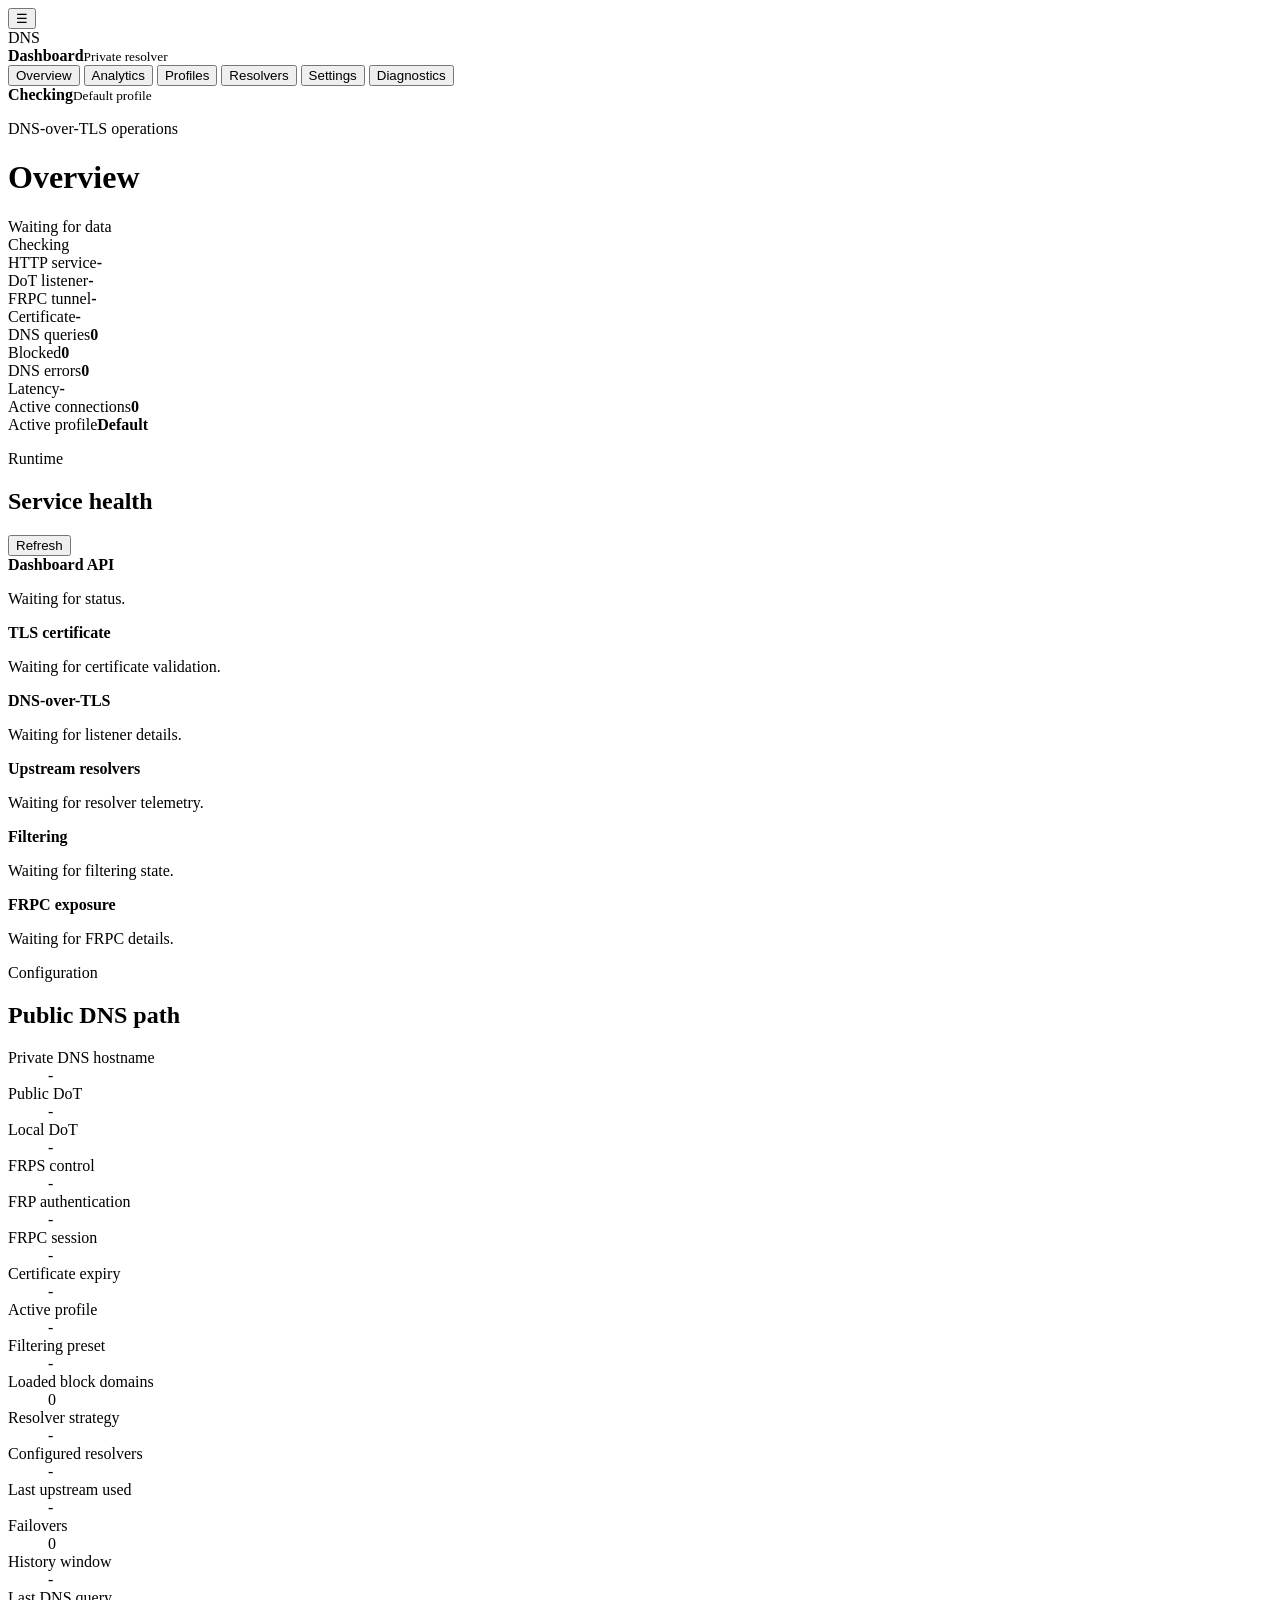
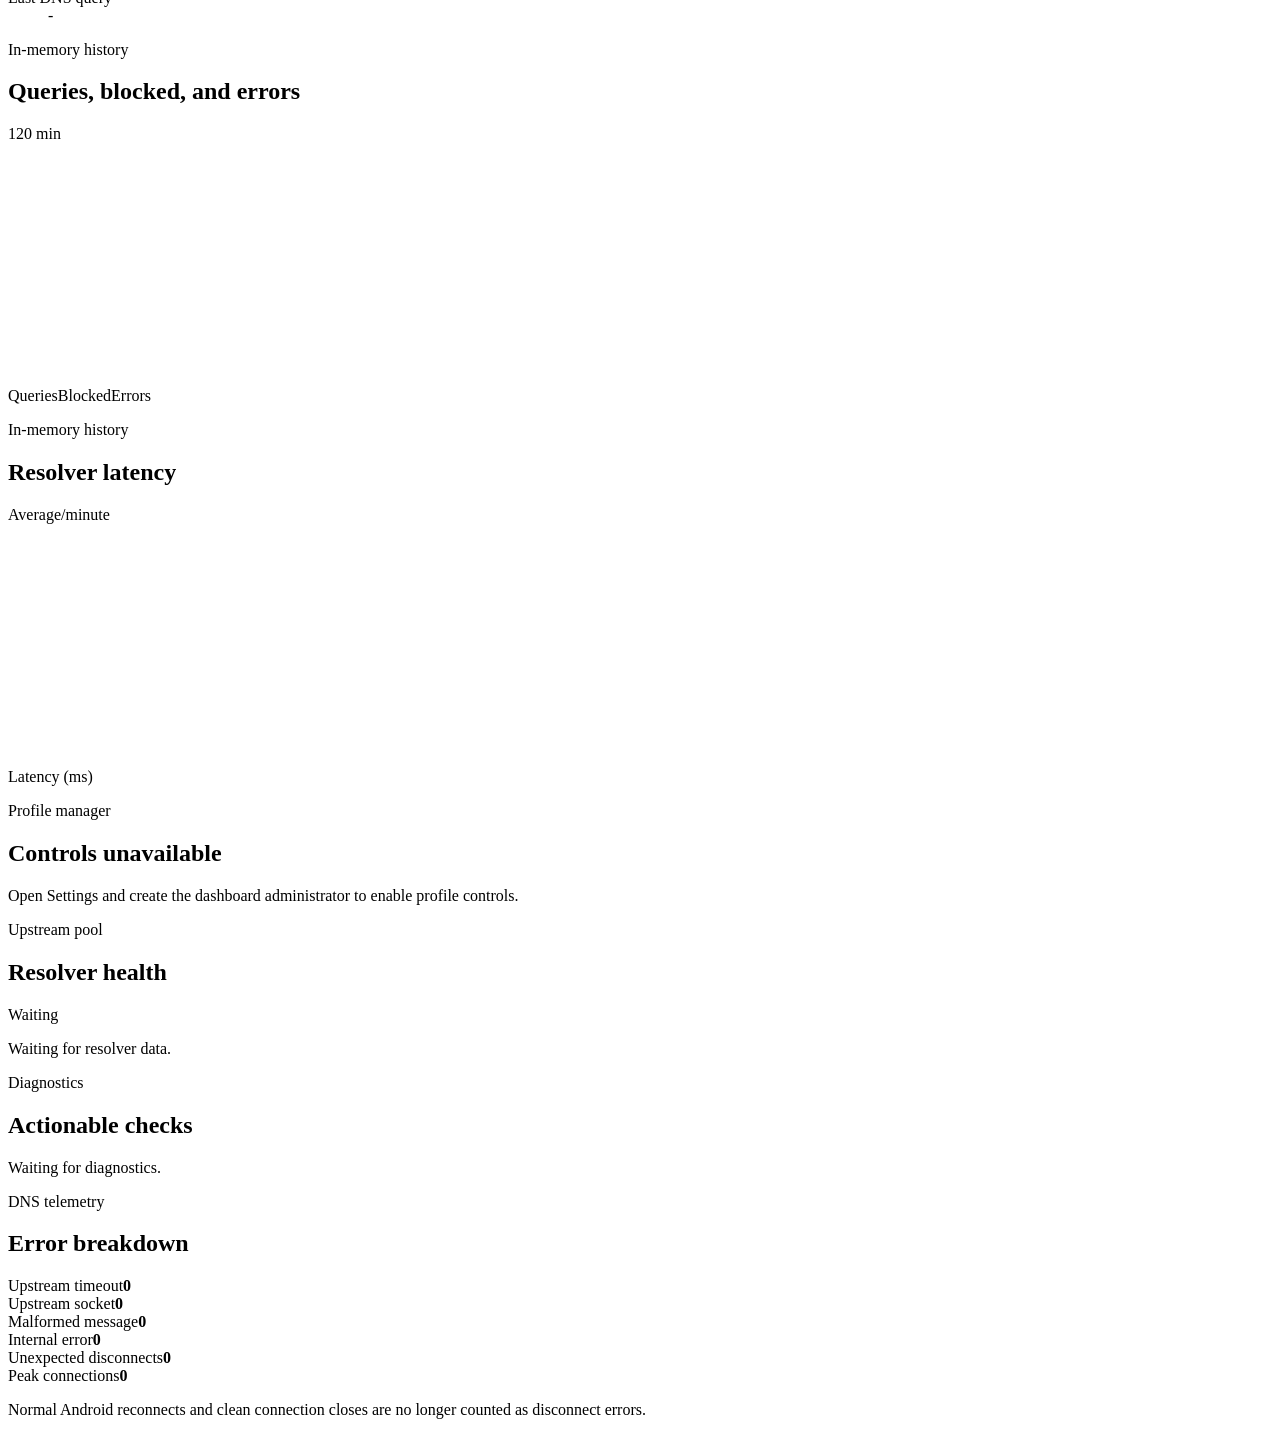
==== commit 5adae4da: "Add web-managed service settings and first-run setup" ====
--- a/app/static/index.html
+++ b/app/static/index.html
@@ -5,6 +5,7 @@
     <meta name="viewport" content="width=device-width, initial-scale=1">
     <title>DNS Dashboard</title>
     <link rel="stylesheet" href="/styles.css">
+    <link rel="stylesheet" href="/settings.css">
   </head>
   <body>
     <div class="app-frame">
@@ -16,6 +17,7 @@
           <button class="nav-button" data-view="analytics" type="button">Analytics</button>
           <button class="nav-button" data-view="profiles" type="button">Profiles</button>
           <button class="nav-button" data-view="resolvers" type="button">Resolvers</button>
+          <button class="nav-button" data-view="settings" type="button">Settings</button>
           <button class="nav-button" data-view="diagnostics" type="button">Diagnostics</button>
         </nav>
         <div class="sidebar-status"><span id="sidebarStatusDot" class="dot neutral"></span><div><strong id="sidebarStatusText">Checking</strong><small id="sidebarProfile">Default profile</small></div></div>
@@ -24,7 +26,7 @@
 
       <main class="content-shell">
         <header class="topbar">
-          <div><p class="eyebrow">Render DNS-over-TLS operations</p><h1 id="pageTitle">Overview</h1></div>
+          <div><p class="eyebrow">DNS-over-TLS operations</p><h1 id="pageTitle">Overview</h1></div>
           <div class="hero-actions"><span class="updated" id="lastUpdated">Waiting for data</span><div class="status-pill" id="overallStatus">Checking</div></div>
         </header>
 
@@ -91,7 +93,7 @@
 
         <section class="view" data-view-panel="profiles">
           <section class="panel controls-panel" id="controlsPanel" hidden>
-            <div class="panel-head"><div><p class="eyebrow">Local profile manager</p><h2>DNS controls</h2><p class="section-copy">Changes apply immediately but remain in memory until restart. Export profiles after important changes.</p></div><span class="mini-pill warn">Runtime-only</span></div>
+            <div class="panel-head"><div><p class="eyebrow">Persistent profile manager</p><h2>DNS controls</h2><p class="section-copy">Profiles are saved automatically to dashboard storage and apply immediately.</p></div><span class="mini-pill">Persistent</span></div>
             <div class="profile-toolbar"><label><span>Profile</span><select id="profileSelect"></select></label><button id="activateProfileButton" type="button">Activate</button><button id="newProfileButton" type="button" class="secondary">New</button><button id="duplicateProfileButton" type="button" class="secondary">Duplicate</button><button id="deleteProfileButton" type="button" class="danger">Delete</button></div>
             <form id="profileForm" class="control-form">
               <input id="profileId" type="hidden">
@@ -107,11 +109,94 @@
             </form>
             <p class="control-message" id="controlMessage"></p>
           </section>
-          <section class="panel" id="controlsUnavailable"><p class="eyebrow">Profile manager</p><h2>Controls unavailable</h2><p class="section-copy">Configure dashboard username and password to enable profile controls.</p></section>
+          <section class="panel" id="controlsUnavailable"><p class="eyebrow">Profile manager</p><h2>Controls unavailable</h2><p class="section-copy">Open Settings and create the dashboard administrator to enable profile controls.</p></section>
         </section>
 
         <section class="view" data-view-panel="resolvers">
           <section class="panel resolver-panel"><div class="panel-head"><div><p class="eyebrow">Upstream pool</p><h2>Resolver health</h2></div><span class="mini-pill" id="upstreamPoolStatus">Waiting</span></div><div class="resolver-grid" id="resolverGrid"><p class="empty">Waiting for resolver data.</p></div></section>
+        </section>
+
+        <section class="view" data-view-panel="settings">
+          <section class="panel setup-card" id="settingsSetupPanel" hidden>
+            <p class="eyebrow">First-run setup</p><h2>Create dashboard administrator</h2>
+            <p class="section-copy">No Docker environment variable is required. Create the administrator here, then use this Settings page for service configuration.</p>
+            <p class="setup-warning">Configure this immediately before sharing the dashboard URL. Until an administrator exists, the first-run setup endpoint is intentionally available so the owner can claim the dashboard.</p>
+            <form id="setupForm" class="setup-form">
+              <label><span>Username</span><input id="setupUsername" autocomplete="username" maxlength="64" required></label>
+              <label><span>Password</span><input id="setupPassword" type="password" autocomplete="new-password" minlength="10" maxlength="256" required></label>
+              <label><span>Confirm password</span><input id="setupPasswordConfirm" type="password" autocomplete="new-password" minlength="10" maxlength="256" required></label>
+              <div><button type="submit">Create administrator</button></div>
+            </form>
+            <p class="control-message" id="setupMessage"></p>
+          </section>
+
+          <section class="panel" id="settingsPanel" hidden>
+            <div class="panel-head"><div><p class="eyebrow">Persistent configuration</p><h2>Service settings</h2><p class="section-copy">Edit operational settings here. Saving restarts the process automatically so listener, FRPC, history, and certificate changes take effect.</p></div><span class="mini-pill">Dashboard managed</span></div>
+            <form id="settingsForm">
+              <div class="settings-grid">
+                <section class="settings-section">
+                  <h3>DNS-over-TLS</h3><p>Listener identity and public Android Private DNS hostname.</p>
+                  <div class="settings-form-grid">
+                    <label class="wide"><span>Service name</span><input id="serviceName" maxlength="80" required></label>
+                    <label class="settings-toggle"><input id="settingsDotEnabled" type="checkbox"><span>Enable DoT listener</span></label>
+                    <label><span>Local bind IP</span><input id="settingsDotBindHost" inputmode="decimal" placeholder="127.0.0.1" required><small>Loopback only for safety.</small></label>
+                    <label><span>Local DoT port</span><input id="settingsDotPort" type="number" min="1" max="65535" required></label>
+                    <label class="wide"><span>Private DNS hostname</span><input id="settingsPublicHostname" placeholder="dns.example.com" autocomplete="off"></label>
+                  </div>
+                </section>
+
+                <section class="settings-section">
+                  <h3>FRPC tunnel</h3><p>Expose the local DoT listener through your FRPS server.</p>
+                  <div class="settings-form-grid">
+                    <label class="settings-toggle"><input id="settingsFrpcEnabled" type="checkbox"><span>Enable FRPC</span></label>
+                    <label><span>FRPS address</span><input id="settingsFrpServerAddr" placeholder="203.0.113.10" autocomplete="off"></label>
+                    <label><span>FRPS control port</span><input id="settingsFrpServerPort" type="number" min="1" max="65535"></label>
+                    <label><span>Public DoT port</span><input id="settingsFrpRemotePort" type="number" min="1" max="65535"></label>
+                    <label class="wide"><span>FRP authentication token</span><input id="settingsFrpAuthToken" type="password" autocomplete="new-password" placeholder="Leave blank to keep current token"><small id="frpTokenState" class="secret-state"></small></label>
+                    <label class="settings-toggle wide"><input id="clearFrpAuthToken" type="checkbox"><span>Remove stored FRP token</span></label>
+                  </div>
+                </section>
+
+                <section class="settings-section">
+                  <h3>Resolver behavior</h3><p>Global timeout and cooldown behavior. Resolver addresses and strategy stay profile-specific.</p>
+                  <div class="settings-form-grid">
+                    <label><span>Upstream timeout (seconds)</span><input id="settingsUpstreamTimeout" type="number" min="0.2" max="30" step="0.1"></label>
+                    <label><span>Base cooldown (seconds)</span><input id="settingsCooldown" type="number" min="0" max="600" step="0.1"></label>
+                    <label><span>Maximum cooldown (seconds)</span><input id="settingsCooldownMax" type="number" min="1" max="3600" step="0.1"></label>
+                    <label><span>History window (minutes)</span><input id="settingsHistoryMinutes" type="number" min="15" max="1440"></label>
+                    <label><span>Blocklist refresh interval (hours)</span><input id="settingsFilterUpdateHours" type="number" min="1" max="168"></label>
+                  </div>
+                </section>
+
+                <section class="settings-section">
+                  <h3>TLS certificate</h3><p>Paste a matching PEM certificate chain and private key. They are validated before replacing the active files.</p>
+                  <div class="settings-form-grid">
+                    <label class="wide"><span>Certificate / full chain PEM</span><textarea id="settingsTlsCertificate" autocomplete="off" spellcheck="false" placeholder="-----BEGIN CERTIFICATE-----"></textarea></label>
+                    <label class="wide"><span>Private key PEM</span><textarea id="settingsTlsPrivateKey" autocomplete="off" spellcheck="false" placeholder="-----BEGIN PRIVATE KEY-----"></textarea></label>
+                    <small id="tlsState" class="secret-state wide"></small>
+                  </div>
+                </section>
+
+                <section class="settings-section">
+                  <h3>Administrator</h3><p>Change dashboard credentials. Passwords are stored as a salted scrypt hash, not plaintext.</p>
+                  <div class="settings-form-grid">
+                    <label><span>Username</span><input id="settingsAdminUsername" maxlength="64" autocomplete="username"></label>
+                    <label><span>New password</span><input id="settingsAdminPassword" type="password" minlength="10" maxlength="256" autocomplete="new-password" placeholder="Leave blank to keep current password"></label>
+                  </div>
+                </section>
+
+                <section class="settings-section">
+                  <h3>Backup and restore</h3><p>Export configuration, profiles, TLS material, and FRP token as one JSON backup.</p>
+                  <div class="settings-actions"><button id="exportBackupButton" type="button" class="secondary">Export full backup</button><label class="file-button secondary">Import full backup<input id="importBackupInput" type="file" accept="application/json,.json"></label></div>
+                  <p class="backup-warning">Full backups contain sensitive TLS private-key and FRP-token material. Protect them like credentials.</p>
+                </section>
+              </div>
+              <div class="settings-actions"><button id="saveSettingsButton" type="submit">Save settings and restart</button></div>
+              <p class="settings-restart-note">Profile edits do not require a restart. Global listener/FRPC settings do.</p>
+              <p id="configStorageNote" class="storage-note"></p>
+              <p class="control-message" id="settingsMessage"></p>
+            </form>
+          </section>
         </section>
 
         <section class="view" data-view-panel="diagnostics">
@@ -123,5 +208,7 @@
       </main>
     </div>
     <script src="/app.js"></script>
+    <script src="/ui_fixes.js"></script>
+    <script src="/settings.js"></script>
   </body>
 </html>
